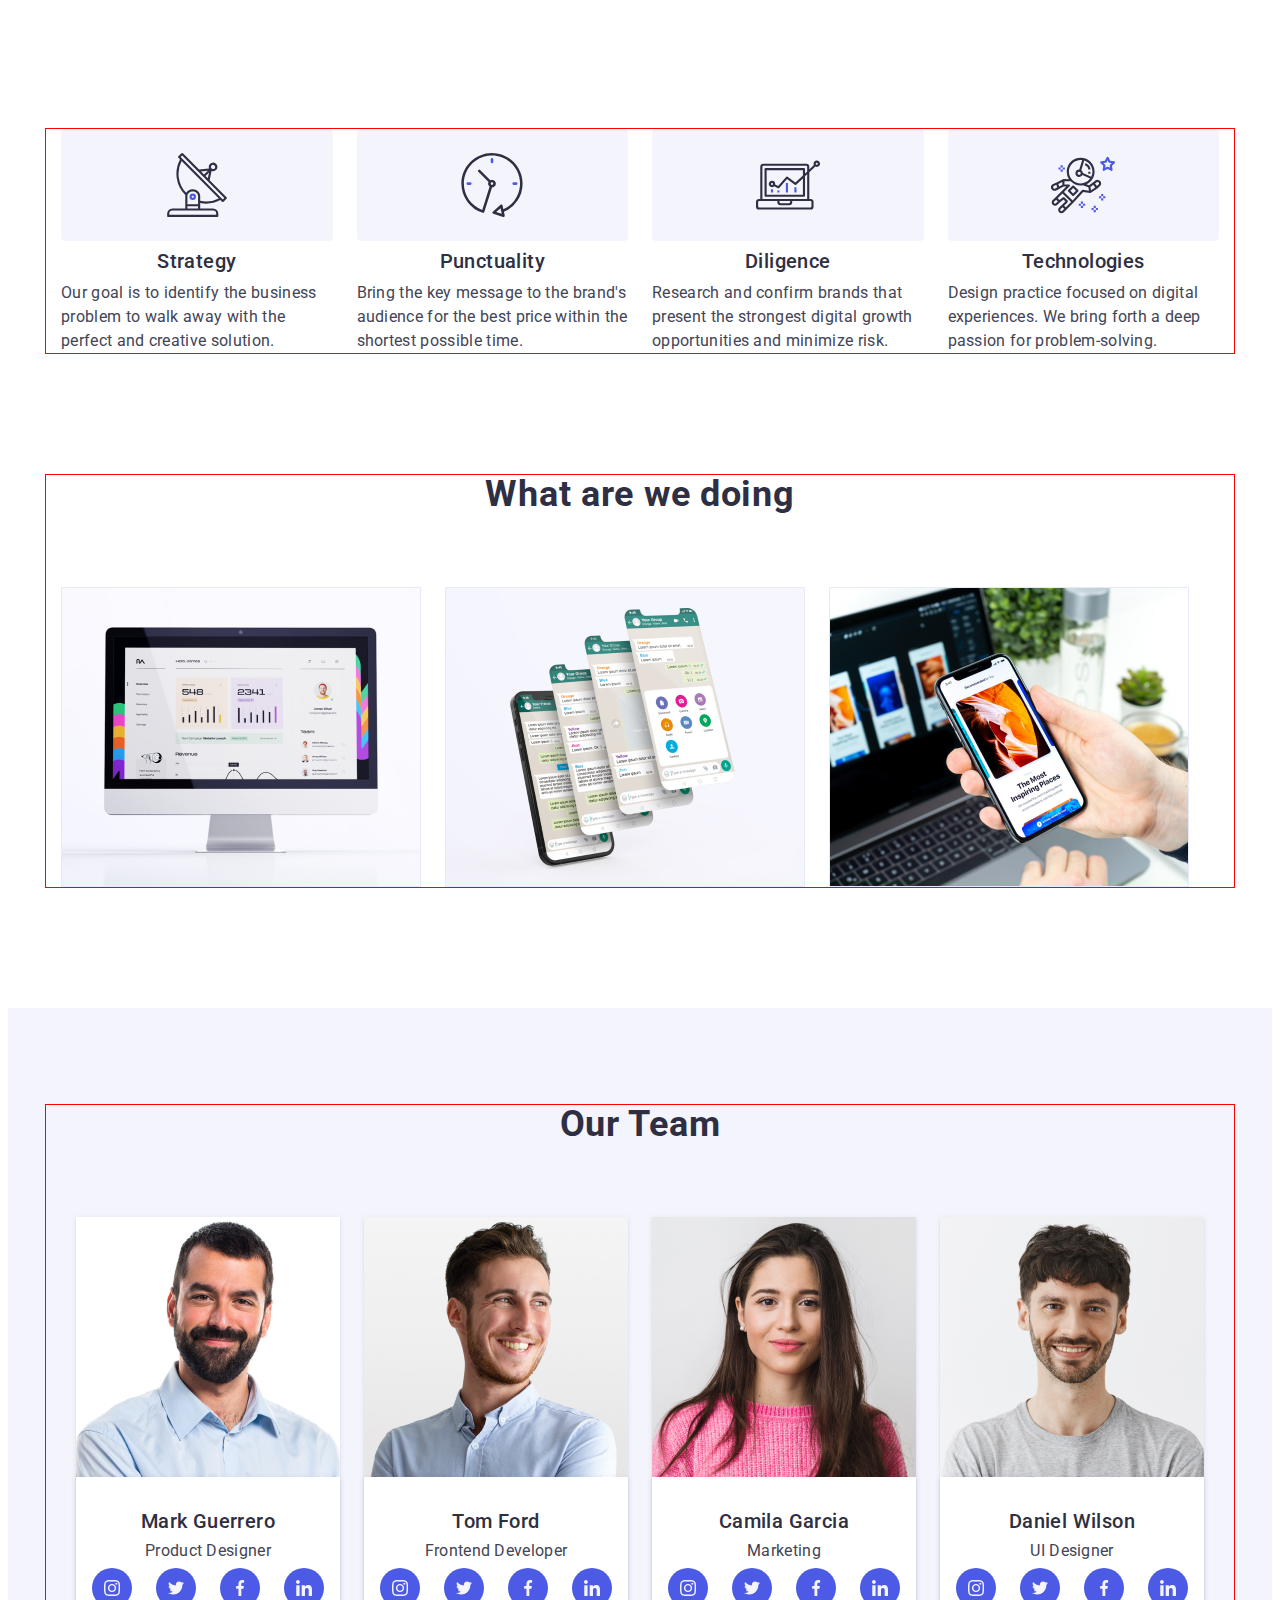
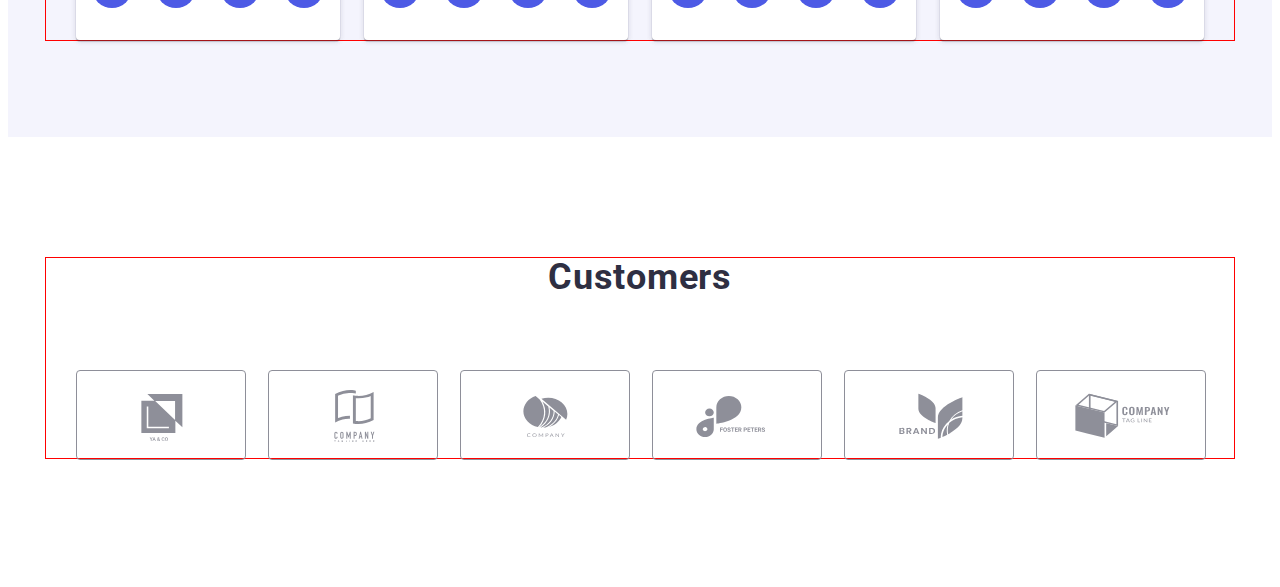
==== index.html @ 6e2e7294 "1" ====
<!DOCTYPE html>
<html lang="en">
<head>
    <meta charset="UTF-8">
    <meta http-equiv="X-UA-Compatible" content="IE=edge">
    <meta name="viewport" content="width=device-width, initial-scale=1.0">
    <link
      href="https://cdnjs.cloudflare.com/ajax/libs/modern-normalize/1.1.0/modern-normalize.min.css"
      rel="stylesheet"
      integrity="sha512-wpPYUAdjBVSE4KJnH1VR1HeZfpl1ub8YT/NKx4PuQ5NmX2tKuGu6U/JRp5y+Y8XG2tV+wKQpNHVUX03MfMFn9Q=="
      crossorigin="anonymous"
      referrerpolicy="no-referrer"
    />
    <link rel="preconnect" href="https://fonts.googleapis.com" />
    <link rel="preconnect" href="https://fonts.gstatic.com" crossorigin />
    <link
      href="https://fonts.googleapis.com/css2?family=Raleway:wght@800&family=Roboto:wght@400;500;700;900&display=swap"
      rel="stylesheet"
    />
    <link rel="stylesheet" href="./css/style.css">
    <link rel="stylesheet" href="./css/media.css">
    <title>WebStudio</title>
</head>
<body>
    <!-- <header class="header"> 
        <div class="container header-container">
            <nav class="header-navigation">
                <a href="./index.html" class="first-logo-word link">Web<span class="second-logo-word link">Studio</span></a>
                    <ul class="list header-menu">
                        <li class="list-header"><a href="./index.html" class="link list-menu current-color current">Studio</a></li>
                        <li class="list-header"><a href="./portfolio.html" class="link list-menu">Portfolio</a></li>
                        <li class="list-header"><a href="" class="link list-menu">Contacts</a></li>
                    </ul>
            </nav>
            <address class="header-adress">
                <ul class="list address-list">
                    <li class="address-item"><a href="mailto:info@devstudio.com" class="list-adress link">info@devstudio.com</a></li>
                    <li class=""><a href="tel:+110001111111" class="list-adress link">+11 (000) 111-11-11</a></li>
                </ul>
            </address>        
        </div>                                              
    </header> -->
    <main>
        <!-- <section class="button-section">
           <div class="container container-button">
             <h1 class="solution">Effective Solutions
                 for Your Business</h1>
             <button type="button" class="order-button" data-modal-open>Order Service</button>
           </div>
        </section> -->
     <section class="advantages-work">
        <div class="container container-work">
            <h2 class="visually-hidden">Company's advantages</h2>
            <ul class="list list-work">
                <li class="work-item">
                    <div class="icon-adv-container">
                        <svg class="icons-advantages" width="64" height="64">
                            <use href="./images/icons.svg#icon-antenna-1"></use>
                        </svg>
                    </div>
                    <h3 class="list-description">Strategy</h3>
                    <p class="list-text">Our goal is to identify the business problem to walk away with the perfect and creative solution.</p>
                </li>
                <li class="work-item">
                    <div class="icon-adv-container">
                        <svg class="icons-advantages" width="64" height="64">
                            <use href="./images/icons.svg#icon-clock-1"></use>
                        </svg>
                    </div>
                    <h3 class="list-description">Punctuality</h3>
                    <p class="list-text">Bring the key message to the brand's audience for the best price within the shortest possible time.</p>
                </li>
                <li class="work-item">
                    <div class="icon-adv-container">
                        <svg class="icons-advantages" width="64" height="64">
                            <use href="./images/icons.svg#icon-diagram-1"></use>
                        </svg>
                    </div>
                    <h3 class="list-description">Diligence</h3>
                    <p class="list-text">Research and confirm brands that present the strongest digital growth opportunities and minimize risk.</p>
                </li>
                <li class="work-item">
                    <div class="icon-adv-container">
                        <svg class="icons-advantages" width="64" height="64">
                            <use href="./images/icons.svg#icon-astronaut-1"></use>
                        </svg>
                    </div>
                    <h3 class="list-description">Technologies</h3>
                    <p class="list-text">Design practice focused on digital experiences. We bring forth a deep passion for problem-solving.</p>
                </li>
            </ul>
        </div>
     </section> 
     <section class="services">
        <div class="container">
            <h2 class="work">What are we doing</h2>
            <ul class="list services-img">
                <li class="services-img-item"><img src="./images/img_1.jpg" alt="Display" width="360"></li>
                <li class="services-img-item"><img src="./images/img_2.jpg" alt="Screen" width="360"></li>
                <li class="services-img-item"><img src="./images/img_3.jpg" alt="Laptop" width="360"></li>
            </ul>
        </div>
     </section>
     <section class="people-list">
        <div class="container stuff">
            <h2 class="work">Our Team</h2>
            <ul class="list stuff-items">
                <li class="list-workers"><img src="./images/team_1.jpg" alt="Team member 1" width="264">
                    <div class="names-list">
                        <h3 class="names-worker">Mark Guerrero</h3>
                        <p class="worker-description">Product Designer</p>
                         <ul class="list icon-container">
                            <li class="icon-list">
                                <a href="#" class="work-icon-con">
                                    <svg class="work-social-icons" width="16" height="16"> 
                                        <use href="./images/icons.svg#icon-instagram-2"></use>
                                    </svg>
                                </a>
                            </li>
                            <li class="icon-list">
                                <a href="#" class="work-icon-con">
                                    <svg class="work-social-icons" width="16" height="16">
                                        <use href="./images/icons.svg#icon-twitter-1"></use>
                                    </svg>
                                </a>
                            </li>
                            <li class="icon-list">
                                <a href="#" class="work-icon-con">
                                    <svg class="work-social-icons" width="16" height="16">
                                        <use href="./images/icons.svg#icon-facebook-1"></use>
                                    </svg>
                                </a>
                            </li>
                            <li class="icon-list">
                                <a href="#" class="work-icon-con">
                                    <svg class="work-social-icons" width="16" height="16">
                                        <use href="./images/icons.svg#icon-linkedin-1"></use>
                                    </svg>
                                </a>
                            </li>
                         </ul>
                    </div>
                </li>
                <li class="list-workers"><img src="./images/team_2.jpg" alt="Team member 2" width="264">
                    <div class="names-list">
                        <h3 class="names-worker">Tom Ford</h3><p class="worker-description">Frontend Developer</p>
                        <ul class="list icon-container">
                            <li class="icon-list">
                                <a href="#" class="work-icon-con">
                                    <svg class="work-social-icons" width="16" height="16"> 
                                        <use href="./images/icons.svg#icon-instagram-2"></use>
                                    </svg>
                                </a>
                            </li>
                            <li class="icon-list">
                                <a href="#" class="work-icon-con">
                                    <svg class="work-social-icons" width="16" height="16">
                                        <use href="./images/icons.svg#icon-twitter-1"></use>
                                    </svg>
                                </a>
                            </li>
                            <li class="icon-list">
                                <a href="#" class="work-icon-con">
                                    <svg class="work-social-icons" width="16" height="16">
                                        <use href="./images/icons.svg#icon-facebook-1"></use>
                                    </svg>
                                </a>
                            </li>
                            <li class="icon-list">
                                <a href="#" class="work-icon-con">
                                    <svg class="work-social-icons" width="16" height="16">
                                        <use href="./images/icons.svg#icon-linkedin-1"></use>
                                    </svg>
                                </a>
                            </li>
                         </ul>
                    </div>
                </li>
                <li class="list-workers"><img src="./images/team_3.jpg" alt="Team member 3" width="264">
                    <div class="names-list">
                        <h3 class="names-worker">Camila Garcia</h3><p class="worker-description">Marketing</p>
                        <ul class="list icon-container">
                            <li class="icon-list">
                                <a href="#" class="work-icon-con">
                                    <svg class="work-social-icons" width="16" height="16"> 
                                        <use href="./images/icons.svg#icon-instagram-2"></use>
                                    </svg>
                                </a>
                            </li>
                            <li class="icon-list">
                                <a href="#" class="work-icon-con">
                                    <svg class="work-social-icons" width="16" height="16">
                                        <use href="./images/icons.svg#icon-twitter-1"></use>
                                    </svg>
                                </a>
                            </li>
                            <li class="icon-list">
                                <a href="#" class="work-icon-con">
                                    <svg class="work-social-icons" width="16" height="16">
                                        <use href="./images/icons.svg#icon-facebook-1"></use>
                                    </svg>
                                </a>
                            </li>
                            <li class="icon-list">
                                <a href="#" class="work-icon-con">
                                    <svg class="work-social-icons" width="16" height="16">
                                        <use href="./images/icons.svg#icon-linkedin-1"></use>
                                    </svg>
                                </a>
                            </li>
                         </ul>
                    </div>
                </li>
                <li class="list-workers"><img src="./images/team_4.jpg" alt="Team member 4" width="264">
                    <div class="names-list">
                        <h3 class="names-worker">Daniel Wilson</h3><p class="worker-description">UI Designer</p>
                        <ul class="list icon-container">
                            <li class="icon-list">
                                <a href="#" class="work-icon-con">
                                    <svg class="work-social-icons" width="16" height="16"> 
                                        <use href="./images/icons.svg#icon-instagram-2"></use>
                                    </svg>
                                </a>
                            </li>
                            <li class="icon-list">
                                <a href="#" class="work-icon-con">
                                    <svg class="work-social-icons" width="16" height="16">
                                        <use href="./images/icons.svg#icon-twitter-1"></use>
                                    </svg>
                                </a>
                            </li>
                            <li class="icon-list">
                                <a href="#" class="work-icon-con">
                                    <svg class="work-social-icons" width="16" height="16">
                                        <use href="./images/icons.svg#icon-facebook-1"></use>
                                    </svg>
                                </a>
                            </li>
                            <li class="icon-list">
                                <a href="#" class="work-icon-con">
                                    <svg class="work-social-icons" width="16" height="16">
                                        <use href="./images/icons.svg#icon-linkedin-1"></use>
                                    </svg>
                                </a>
                            </li>
                         </ul>
                    </div>
                </li>
            </ul>
        </div>
     </section>
     <section class="customers-container">
        <div class="customers container">
            <h2 class="work">Customers</h2>
            <ul class="customers-items">
                <li class="customers-item-list list">
                    <a class="customer-link" href="#">
                        <svg class="customers-item" height="56" width="104">
                            <use href="./images/icons.svg#icon-Logo"></use>
                        </svg>
                    </a>
                </li>
                <li class="customers-item-list list">
                    <a class="customer-link" href="#">
                        <svg class="customers-item" height="56" width="104">
                            <use href="./images/icons.svg#icon-Logo-1"></use>
                        </svg>
                    </a>
                </li>
                <li class="customers-item-list list">
                    <a class="customer-link" href="#">
                        <svg class="customers-item" height="56" width="104">
                            <use href="./images/icons.svg#icon-Logo-2"></use>
                        </svg>
                    </a>
                </li>
                <li class="customers-item-list list">
                    <a class="customer-link" href="#">
                        <svg class="customers-item" height="56" width="104">
                            <use href="./images/icons.svg#icon-Logo-3"></use>
                        </svg>
                    </a>
                </li>
                <li class="customers-item-list list">
                    <a class="customer-link" href="#">
                        <svg class="customers-item" height="56" width="104">
                            <use href="./images/icons.svg#icon-Logo-4"></use>
                        </svg>
                    </a>
                </li>
                <li class="customers-item-list list">
                    <a class="customer-link" href="#">
                        <svg class="customers-item" height="56" width="104">
                            <use href="./images/icons.svg#icon-Logo-5"></use>
                        </svg>
                    </a>
                </li>
            </ul>
        </div>
     </section>
    </main>
    <!-- <footer class="footer-info">
        <div class="container footer-container">
                    <div class="footer-logo-wrap">
                        <a href="./index.html" class="first-logo-word link footer-logo">Web<span class="second-logo-word-foot link">Studio</span></a> 
                        <p class="footer-text">Increase the flow of customers and sales for your business with digital marketing & growth solutions.</p>
                    </div>
                    <div class="footer-icons">
                        <p class="social-text">Social media</p>
                        
                        <ul class="icon-footer-container list">
                            <li class="footer-icon-con">
                                <a href="#" class="footer-link-icon">
                                    <svg class="footer-social-icons" width="24" height="24">
                                        <use href="./images/icons.svg#icon-instagram-2"></use>
                                    </svg>
                                </a>
                            </li>
                            <li class="footer-icon-con">
                                <a href="#" class="footer-link-icon">
                                    <svg class="footer-social-icons" width="24" height="24">
                                        <use href="./images/icons.svg#icon-twitter-1"></use>
                                    </svg>
                                </a>
                            </li>
                            <li class="footer-icon-con">
                                <a href="#" class="footer-link-icon">
                                    <svg class="footer-social-icons" width="24" height="24">
                                        <use href="./images/icons.svg#icon-facebook-1"></use>
                                    </svg>
                                </a>
                            </li>
                            <li class="footer-icon-con">
                                <a href="#" class="footer-link-icon">
                                    <svg class="footer-social-icons" width="24" height="24">
                                        <use href="./images/icons.svg#icon-linkedin-1"></use>
                                    </svg>
                                </a>
                            </li>
                        </ul>
                    </div>
                    <div class="subscribe-container">
                        <p class="social-text">Subscribe</p>
                        
                            <form class="subscribe-form">
                                <label class="label-footer">
                                    <input type="email" class="subscribe-input" name="subscribe" placeholder="E-mail">
                                </label>
                                <button type="submit" class="subscribe-btn">Subscribe
                                    <svg class="subscribe-logo" width="24" height="24">
                                        <use href="./images/icons.svg#icon-Frame-3"></use>
                                    </svg>
                                </button>
                            </form>
                        
                    </div>
        </div>
    </footer> -->
    <div class="backdrop is-hidden" data-modal>
        <div class="modal">
            <button type="button" class="modal-close-btn" data-modal-close>
                <svg class="close-icon-modal" width="8" height="8">
                    <use href="./images/icons.svg#icon-close-black-18dp-2-1"></use>
                </svg>
            </button>
            
                <p class="modal-header">Leave your contacts and we will call you back</p>
                <form class="modal-form">
                    <div class="modal-field">
                        <label for="user-name" class="input-label-text">Name</label>
                        <div class="input-wrap">
                            <input type="text" class="modal-input" name="user-name" id="user-name">
                            <svg class="input-icon" width="18" height="24">
                                <use href="./images/icons.svg#icon-person-black-18dp-1"></use>
                            </svg>
                        </div>
                    </div>
                    
                    <div class="modal-field">
                        <label for="user-phone" class="input-label-text">Phone</label>
                        <div class="input-wrap">
                            <input type="tel" class="modal-input" name="user-phone" id="user-phone">
                            <svg class="input-icon" width="18" height="24">
                                <use href="./images/icons.svg#icon-phone-black-18dp-1"></use>
                            </svg>
                        </div>
                    </div>
                    
                    <div class="modal-field">
                        <label for="user-email" class="input-label-text">Email</label>
                        <div class="input-wrap">
                            <input type="email" class="modal-input" name="user-email" id="user-email">
                            <svg class="input-icon" width="18" height="24">
                                <use href="./images/icons.svg#icon-email-black-18dp-1"></use>
                            </svg>
                        </div>
                    </div>
                    
                    <div class="modal-field modal-textarea-con">
                        <label for="user-comment" class="input-label-text">Comment</label>
                        <textarea 
                            name="user-comment" 
                            id="user-comment" 
                            class="modal-textarea" 
                            placeholder="Text input"
                        ></textarea>
                    </div>
                    <div class="modal-field-check">
                        <input type="checkbox" name="user-privacy" id="user-privacy" value="true" class="checkbox-mark visually-hidden">
                        <label for="user-privacy" class="checkbox-text"><span class="checkbox-custom">
                            <svg class="check-icon" width="10" height="8">
                                <use href="./images/icons.svg#icon-check"></use>
                            </svg>
                        </span>I accept the terms and conditions of the <a class="privacy" href="#">Privacy Policy</a></label>
                    </div>
                    <button class="modal-button">Send</button>
            </form>
        </div>
    </div>
    <script src="./js/modal.js"></script>
</body>
</html>
---- css/style.css ----
body {
    font-family: "Roboto", sans-serif;
    background-color: #ffffff;
    font-size: 16px;
    color: #434455;
}
:root {
    --primary-black-color: #2e2f42;
    --primary-grey-color: #8e8f99;
    --navyblue-modal: #2E2F42;
}
a {
    text-decoration: none;
    
}
p, h1, h2, h3, h4, h5, h6 {
    margin-top: 0;
    margin-bottom: 0;
}
ul, ol{
    list-style-type: none;
    margin-top: 0;
    margin-bottom: 0;
    padding-left: 0;
}
img {
    display: block;
}
.container { 
    width: 100%;
    padding-left: 15px;
    padding-right: 15px;
    margin-left: 156px;
    margin-right: 156px;
    margin: 0 auto;
    border: 1px solid red;
}
.visually-hidden {
    position: absolute;
    width: 1px;
    height: 1px;
    margin: -1px;
    border: 0;
    padding: 0;
    white-space: nowrap;
    clip-path: inset(100%);
    clip: rect(0 0 0 0);
    overflow: hidden;
}
footer {
    background-color: #2E2F42;
}
.first-logo-word {
    color:#4D5AE5;
    font-size: 18px;
    font-family: Raleway, sans-serif;
    font-weight: 800;
    line-height: 1.17;
    letter-spacing: 0.03em;
    text-transform: uppercase;
    text-decoration: none;
    margin-right: 76px;
    display: inline-block;
}
.footer-logo {
    margin-bottom: 16px;
}
.second-logo-word {
    color: #2E2F42;
    font-size: 18px;
    font-family: Raleway, sans-serif;
    font-weight: 800;
    line-height: 1.17;
    letter-spacing: 0.03em;
    text-transform: uppercase;
    text-decoration: none;
}

.second-logo-word-foot {
    color: #f4f4fd;
    font-size: 18px;
    font-family: Raleway, sans-serif;
    font-weight: 800;
    line-height: 1.17;
    letter-spacing: 0.03em;
    text-transform: uppercase;
    text-decoration: none
}
.link-word {
    color: #2E2F42;
    font-size: 16px;
    font-family: Roboto, sans-serif;
    font-weight: 500;
    line-height: 1.5;
    letter-spacing: 0.02em;
    list-style: none;
    text-decoration:none;
}
.link-word:hover,
.link-word:focus {
    color: #404bbf;
}
.list-adress {
    color: #434455;
    font-size: 16px;
    font-family: Roboto, sans-serif;
    line-height: 24px;
    font-style: normal;
    letter-spacing: 0.02em;
    transition: color 250ms cubic-bezier(0.4, 0, 0.2, 1);
}
.list-adress:hover,
.list-adress:focus {
    color: #404bbf;
}
.order-button {
    color:  #FFF;
    font-size: 16px;
    font-family: Roboto, sans-serif;
    font-weight: 500;
    line-height: 1.5;
    letter-spacing: 0.04em;
    padding: 16px 32px;
    border-radius: 4px;
    background: var(--iris, #4D5AE5);
    box-shadow: 0px 4px 4px 0px rgba(0, 0, 0, 0.15);
    margin: 0 auto;
    margin-top: 48px;
    display: block;
    min-width: 169px;
    height: 56px;
    border: none;
    cursor: pointer;
    transition: background-color 250ms cubic-bezier(0.4, 0, 0.2, 1);
}
.order-button:hover,
.order-button:focus {
    background-color:  #404BBF;
    cursor: pointer;
}
.button-section {
    background-color: #2E2F42;
    padding: 188px 0;
    background-image: linear-gradient(rgba(46, 47, 66, 0.7), rgba(46, 47, 66, 0.7)), url(../images/people.jpg);
    background-repeat: no-repeat;
    background-position: center;
    background-size: cover;
    max-width: 1440px;
    margin: 0 auto;
}
.footer-text {
    color: #F4F4FD;
    width: 264px;
    line-height: 1.5;
}
.portfolio-menu {
    color:  #4D5AE5;
    font-size: 16px;
    font-family: Roboto, sans-serif;
    font-weight: 500;
    line-height: 1.5;
    letter-spacing: 0.04em;
    padding: 96px 0 120px 0;
}
.people-list {
    background-color: #F4F4FD;
    padding: 120px 0;
}
.list-work {
    background-color: #FFFFFF;
    /* display: flex; */
    /* gap: 24px; */
}
.names-worker {
    font-weight: 500;
    font-size: 20px;
    line-height: 1.2;
    letter-spacing: 0.02em;
    color: #2e2f42;
    margin-bottom: 72px;
}
.worker-description {
    color:  #434455;
    letter-spacing: 0.02em;
    font-size: 16px;
}
.order-button-portfolio {
    color:  #4d5ae5;
    font-size: 16px;
    font-family: Roboto, sans-serif;
    font-weight: 500;
    line-height: 1.5;
    letter-spacing: 0.04em;
    padding: 12px 24px;
    border-radius: 4px;
    border: 1px solid var(--cornflower, #E7E9FC);
    background:#F4F4FD;
    transition: color 250ms cubic-bezier(0.4, 0, 0.2, 1), background-color 250ms cubic-bezier(0.4, 0, 0.2, 1), border-color 250ms cubic-bezier(0.4, 0, 0.2, 1), box-shadow 250ms cubic-bezier(0.4, 0, 0.2, 1);
}


.order-button-portfolio:hover,
.order-button-portfolio:focus {
    color: #FFFFFF;
    background-color: #404BBF;
    cursor: pointer;
    border: 1px solid transparent;
    box-shadow: 0px 3px 1px rgba(0, 0, 0, 0.1), 0px 2px 1px rgba(0, 0, 0, 0.08), 0px 2px 2px rgba(0, 0, 0, 0.12);
}
.image-list {
    list-style: none;
    display: flex;
    flex-wrap: wrap;
    gap: 48px 24px;
}
.image-block {
    display: block;
    transition: box-shadow 250ms cubic-bezier(0.4, 0, 0.2, 1);
}
.image-block:hover {
    box-shadow: 0px 1px 6px rgba(46, 47, 66, 0.08), 0px 1px 1px rgba(46, 47, 66, 0.16), 0px 2px 1px rgba(46, 47, 66, 0.08);
}
.image-block:focus {
    box-shadow: 0px 1px 6px rgba(46, 47, 66, 0.08), 0px 1px 1px rgba(46, 47, 66, 0.16), 0px 2px 1px rgba(46, 47, 66, 0.08);
}
.link {
    text-decoration: none;
}
.photo-description {
    font-weight: 500;
    font-size: 20px;
    line-height: 1.2;
    letter-spacing: 0.02em;
    color: #2e2f42;
    margin-bottom: 8px;;
}
.photo-text {
    color: #434455;
    font-size: 16px;
    font-weight: 400;
    line-height: 1.5;
    letter-spacing: 0.02em;
}

.image-block:hover .cover-text {
    transform: translateY(0%);
}

.image-block:focus .cover-text {
    transform: translateY(0%);
}

.cover-text {
    color: #F4F4FD;
    font-size: 16px;
    font-weight: 400;
    line-height: 1.5; /* 150% */
    letter-spacing: 0.02em;
    background-color: #4D5AE5;
    height: 100%;
    padding: 40px 32px;
    transform: translateY(100%);
    transition: transform 250ms cubic-bezier(0.4, 0, 0.2, 1);
    position: absolute;
    top: 0;
    left: 0;
}
.cover-container {
    position: relative;
    overflow: hidden;
}
.header-adress {
    font-style: normal;
    
}

.header-nav:hover,
.header-nav:focus {
    color: #404bbf;
}
.list-menu {
    color: #2E2F42;
    font-size: 16px;
    font-family: Roboto, sans-serif;
    line-height: 1.5;
    font-style: normal;
    letter-spacing: 0.02em;
    font-weight: 500;
    padding: 24px 0;
    transition: color 250ms cubic-bezier(0.4, 0, 0.2, 1);
}
.list-menu:hover,
.list-menu:focus {
    color: #404bbf;
}
.list-description {
    font-weight: 500;
    font-size: 20px;
    line-height: 1.2;
    letter-spacing: 0.02em;
    color: #2e2f42;
    /* margin-bottom: 8px; */
    text-align: center;
}
.header-container {
    display: flex;
    align-items: center;
    gap: 332px;
}
.header-menu {
    display: flex;
    gap: 40px;
}
.address-list {
    display: flex;
    gap: 24px;
}

.header {
    padding-top: 24px;
    padding-bottom: 24px;
    border-bottom: 1px solid #e7e9fc;
    box-shadow: 0px 2px 1px rgba(46, 47, 66, 0.08), 0px 1px 1px rgba(46, 47, 66, 0.16), 0px 1px 6px rgba(46, 47, 66, 0.08);
}
.header-navigation {
    display: flex;
    flex-grow: 1;
    justify-content: space-between;
    align-items: center;
}
.address-list {
    gap: 40px;
}
.solution {
    max-width: 496px;
    margin: 0 auto;
    color: #FFF;
    text-align: center;
    font-size: 56px;
    font-family: Roboto, sans-serif;
    font-weight: 700;
    letter-spacing: 0.02em;
    line-height: 1.07;
}
.container-work {
    display: flex;
}
.work-item {
    width: 100%;
}
.icons-advantages {
    display: none;
}

.list-text {
    padding-top: 8px;
    font-size: 16px;
    font-weight: 400;
    line-height: 1.5;
    letter-spacing: 0.02em;
    /* text-align: center; */
}

.advantages-work {
    /* padding: 120px 0; */
}
.services-img {
    display: flex;
    gap: 24px;
}
.services {
    padding-bottom: 120px;
    display: none;
}
.stuff-items {
    display: flex;
    gap: 24px;
}
.list-workers {
    display: flex;
    flex-direction: column;
    text-align: center;
    border-radius: 0px 0px 4px 4px;
    box-shadow: 0px 1px 6px rgba(46, 47, 66, 0.08), 0px 1px 1px rgba(46, 47, 66, 0.16), 0px 2px 1px rgba(46, 47, 66, 0.08);
}
.names-list {
    padding: 32px 0;
    border-radius: 0px 0px 4px 4px;
    background: var(--white, #FFF);
    box-shadow: 0px 2px 1px 0px rgba(46, 47, 66, 0.08), 0px 1px 1px 0px rgba(46, 47, 66, 0.16), 0px 1px 6px 0px rgba(46, 47, 66, 0.08);
}
.names-worker {
    margin-bottom: 8px;
}
.portfolio-nav-list {
    display: flex;
    gap: 24px;
    display: flex;
    justify-content: center;
    margin-bottom: 72px;
}
.portfolio-navigation {
    display: flex;
    gap: 40px;
}
.img-portfolio-list {
    display: flex;
}
.description-container {
    padding: 32px 16px;
    border: 1px solid #e7e9fc;
    border-top: none;
}
.footer-info {
    padding: 100px 0;
}

.icon-adv-container {
    display: flex;
    justify-content: center;
    align-items: center;
    background-color: #f4f4fd;
    border-radius: 4px;
    margin-bottom: 8px;
    height: 112px;
    display: none;
}
.work-icon-con {
    width: 40px;
    height: 40px;
    border-radius: 50%;
    background-color: #4D5AE5;
    display: flex;
    justify-content: center;
    align-items: center;
    transition: background-color 250ms cubic-bezier(0.4, 0, 0.2, 1);
}
.work-icon-con:hover,
.work-icon-con:focus {
    background-color: #404BBF;
}

.icon-container {
    display: flex;
    gap: 24px;
    margin-top: 8px;
    justify-content: center;
}
.work-social-icons {
    fill: #F4F4FD;
}
.work {
    text-align: center;
    color:  #2E2F42;
    font-size: 36px;
    font-weight: 700;
    line-height: 1.11;
    letter-spacing: 0.02em;
    margin-bottom: 72px;
}
.current {
    position: relative;
}
.current-color {
    color: #404BBF;
}
.current::after {
    content: '';
    position: absolute;
    bottom: -1px;
    width: 100%;
    height: 4px;
    border-radius: 2px;
    background-color: #404BBF;
    left: 0;
}
.customers-item-list {
    width: calc((100% - 120px) / 6);
    height: 88px;
    /* transition: border-color 250ms cubic-bezier(0.4, 0, 0.2, 1), color 250ms cubic-bezier(0.4, 0, 0.2, 1); */
}
.customer-link {
    width: 100%;
    height: 100%;
    border-radius: 4px;
    color: var(--primary-grey-color);
    border: 1px solid var(--primary-grey-color);
    justify-content: center;
    align-items: center;
    display: flex;
    transition: border-color 250ms cubic-bezier(0.4, 0, 0.2, 1), color 250ms cubic-bezier(0.4, 0, 0.2, 1);
}
.customers-items {
    display: flex;
    justify-content: center;
    gap: 24px;
}
.customers-item {
    fill: currentColor;
    transition: fill 250ms cubic-bezier(0.4, 0, 0.2, 1);
}
.customer-link:hover,
.customer-link:focus {
    border-color: #404bbf;
    color: #404bbf;
}

.customer-link:hover .customers-item {
    fill: #404BBF; 
}

.customers-container {
    padding: 120px 0;
}
.social-text {
    color: #FFFFFF;
    line-height: 1.5;
    font-weight: 500;
    letter-spacing: 0.02em;
    margin-bottom: 16px;
    font-size: 16px;
}
.footer-icons {
    display: flex;
    flex-direction: column;
    width: 208px;
}
.footer-container {
    display: flex;
    align-items: baseline;
}
.footer-logo-wrap {
    margin-right: 120px;
}
.icon-footer-container {
    display: flex;
    gap: 16px;
    /* margin-top: 16px; */
}
.footer-social-icons {
    fill: #F4F4FD;
}
.footer-icon-con {
    width: 40px;
    height: 40px;
}
.footer-link-icon {
    width: 100%;
    height: 100%;
    background-color: #4D5AE5;
    border-radius: 50%;
    display: flex;
    justify-content: center;
    align-items: center;
    transition: background-color 250ms cubic-bezier(0.4, 0, 0.2, 1);
    color: var(--primary-grey-color);
}
.footer-link-icon:hover,
.footer-link-icon:focus {
    background-color: #31D0AA;
}


/* --------MODAL-------- */

.backdrop {
    width: 100%;
    height: 100%;
    position: fixed;
    top: 0;
    background-color: rgba(46, 47, 66, 0.40);
    /* display: flex;
    align-items: center;
    justify-content: center; */
    /* transition: opacity 250ms linear, visibility 250ms linear; */
    transition: opacity 250ms cubic-bezier(0.4, 0, 0.2, 1), visibility 250ms cubic-bezier(0.4, 0, 0.2, 1);
}

.modal {
    width: 408px;
    min-height: 584px;
    background-color: #FCFCFC;
    border-radius: 4px;
    box-shadow: 0px 2px 1px 0px rgba(0, 0, 0, 0.20), 0px 1px 3px 0px rgba(0, 0, 0, 0.12), 0px 1px 1px 0px rgba(0, 0, 0, 0.14);
    position: absolute;
    top: 50%;
    left: 50%;
    transform: translate(-50%, -50%) scale(1);
    transition: transform 250ms cubic-bezier(0.4, 0, 0.2, 1);
    padding: 72px 24px 24px 24px;
    
}

.modal-close-btn {
    border: none;
    background: none;
    position: absolute;
    top: 24px;
    right: 24px;
    cursor: pointer;
    width: 24px;
    height: 24px;
    border-radius: 50%;
    display: flex;
    align-items: center;
    justify-content: center;
    background-color: #e7e9fc;
    border: 1px solid rgba(0, 0, 0, 0.1);
    padding: 0;
    transition: background-color 250ms cubic-bezier(0.4, 0, 0.2, 1), border 250ms cubic-bezier(0.4, 0, 0.2, 1);
    
}
.modal-close-btn:hover,
.modal-close-btn:focus {
    background-color: #404bbf;
    fill: #ffffff;
    border: none;
}
.close-icon-modal {
    transition: fill 250ms cubic-bezier(0.4, 0, 0.2, 1);
}
.is-hidden {
    opacity: 0;
    visibility: hidden;
    pointer-events: none;
}
.modal-header {
    color:  #2E2F42;
    font-family: Roboto;
    text-align: center;
    width: 360px;
    font-size: 16px;
    font-weight: 500;
    line-height: 1.5; 
    letter-spacing: 0.02em;
    margin-bottom: 16px;
}

.modal-input {
    width: 100%;
    height: 40px;
    border-radius: 4px;
    border: 1px solid  rgba(46, 47, 66, 0.40);
    padding-left: 38px; 
    background-color: transparent;
    outline: transparent;
    transition: border-color 250ms cubic-bezier(0.4, 0, 0.2, 1);
}

.modal-input:focus {
    border-color: #4D5AE5;
}
.modal-textarea:focus {
    border-color: #4D5AE5;
}
.modal-input:focus + .input-icon {
    fill: #4D5AE5;
}

.input-label-text {
    display: block;
    color: #8E8F99;
    font-size: 12px;
    font-weight: 400;
    line-height: 1.16; 
    letter-spacing: 0.04em;
    margin-bottom: 4px;
    line-height: 1.17;
}
.modal-field {
    margin-bottom: 8px;
}
.input-wrap {
    position: relative;
}
.input-icon {
    position: absolute;
    left: 16px;
    top: 50%;
    transform: translateY(-50%);
    fill: #2E2F42;
    transition: fill 250ms cubic-bezier(0.4, 0, 0.2, 1);
}
.modal-textarea {
    width: 100%;
    height: 120px;
    border-radius: 4px;
    border: 1px solid  rgba(46, 47, 66, 0.40); 
    background-color: transparent;
    padding: 8px 16px;
    resize: none;
    outline: transparent;
    font-size: 12px;
    line-height: 1.17;
    letter-spacing: 0.04em;
    color: rgba(46, 47, 66, 0.4);
    transition: border-color 250ms cubic-bezier(0.4, 0, 0.2, 1);

}
.modal-textarea::placeholder {
    color: #2E2F42;
    font-size: 12px;
    font-weight: 400;
    line-height: 1.16;
    letter-spacing: 0.04em;
}
.modal-button {
    color:  #FFF;
    font-size: 16px;
    font-family: Roboto, sans-serif;
    font-weight: 500;
    line-height: 1.5;
    letter-spacing: 0.04em;
    padding: 16px 32px;
    border-radius: 4px;
    background: var(--iris, #4D5AE5);
    box-shadow: 0px 4px 4px 0px rgba(0, 0, 0, 0.15);
    margin: 0 auto;
    margin-top: 24px;
    display: block;
    min-width: 169px;
    height: 56px;
    border: none;
    cursor: pointer;
    transition: background-color 250ms cubic-bezier(0.4, 0, 0.2, 1);
}
.checkbox-text {
    color: #8E8F99;
    font-size: 12px;
    font-weight: 400;
    letter-spacing: 0.04em;
    line-height: 1.17;
    display: block;
    align-items: center;
}
.privacy {
    color: #4D5AE5;
    text-decoration: underline;
}
.modal-field-check {
    margin-bottom: 24px;
}

.checkbox-custom {
    display: inline-flex;
    align-items: center;
    justify-content: center;
    width: 16px;
    height: 16px;
    border-radius: 2px;
    border: 1px solid rgba(46, 47, 66, 0.40);
    margin-right: 8px;
    fill: transparent;
    transition: background-color 250ms cubic-bezier(0.4, 0, 0.2, 1), border 250ms cubic-bezier(0.4, 0, 0.2, 1), fill 250ms cubic-bezier(0.4, 0, 0.2, 1);
}

.checkbox-mark:checked + .checkbox-text span {
    background-color: #404BBF;
    fill: #F4F4FD;
    border: none;
}
.subscribe-input {
    width: 264px;
    height: 40px;
    border-radius: 4px;
    border: 1px solid #FFF;
    /* box-shadow: 0px 4px 4px 0px rgba(0, 0, 0, 0.15); */
    filter: drop-shadow(0px 4px 4px rgba(0, 0, 0, 0.15));
    background-color: transparent;
    outline: transparent;
    padding-left: 16px;
    font-size: 12px;
    line-height: 1.5;
    letter-spacing: 0.04em;
    color: #ffffff;
}
.subscribe-input:focus {
    border-color: #4D5AE5;
}
.subscribe-input::placeholder {
    /* padding: 8px 16px; */
    color: #ffffff;
}
.subscribe-container {
    margin-left: 80px;
}
.subscribe-logo {
    display: flex;
    fill: #fff;
    margin-left: 16px;
}
.subscribe-btn {
    display: inline-flex;
    justify-content: center;
    align-items: center;
    padding: 8px 24px;
    border-radius: 4px;
    background: #4D5AE5;
    border: none;
    cursor: pointer;
    border-radius: 4px;
    box-shadow: 0px 4px 4px 0px rgba(0, 0, 0, 0.15);
    color: #fff;
    font-size: 16px;
    font-weight: 500;
    line-height: 1.5;
    letter-spacing: 0.04em;
    transition: background-color 250ms cubic-bezier(0.4, 0, 0.2, 1);
    /* margin-left: 24px; */
    min-width: 165px;
}
.subscribe-form {
    display: flex;
    align-items: center;
    gap: 24px;
}
.modal-button:hover,
.modal-button:focus {
    background-color:  #404BBF;
    cursor: pointer;
}
.subscribe-btn:hover,
.subscribe-btn:focus {
    background-color:  #404BBF;
    cursor: pointer;
}
.modal-textarea-con {
    margin-bottom: 16px;
}
---- css/media.css ----
/* ----------------------428PX---------------------*/
@media screen and (min-width: 428px) {
    .container {
        max-width: 426px;
    }
    .list-work {
        display: flex;
        gap: 72px;
        flex-wrap: wrap;
    }
    .stuff-items {
        flex-wrap: wrap;
        justify-content: center;
        align-items: center;
        gap: 72px;
    }
    .people-list {
        padding: 96px 0;
    }
    .customers-item-list {
        width: calc((100% - 16px) / 2);
    }
    .customers-items {
        display: flex;
        flex-wrap: wrap;
        gap: 72px 16px;
    }
    .customers-container {
        padding-top: 96px;
    }
}
/* -----------------------768px---------------------------- */
@media screen and (min-width: 768px) {
    .container {
        max-width: 766px;
    }
    .work-item {
        width: calc((100% - 24px) / 2);
    }
    .list-work {
        display: flex;
        gap: 72px 24px;
        flex-wrap: wrap;
    }
    .advantages-work {
        padding: 96px 0;
    }
    .stuff-items {
        gap: 64px 24px;
    }
    .customers-item-list {
        max-width: 168px;
    }
    .customers-items {
        display: flex;
        flex-wrap: wrap;
        gap: 72px 24px;
    }
    
}
/* ---------------------------------1158PX--------------------------------- */
@media screen and (min-width: 1158px) {
    .container {
        max-width: 1158px;
    }
    .work-item {
        width: calc((100% - 24px * 3) / 4);
    }
    .icon-adv-container {
        display: flex;
        justify-content: center;
        align-items: center;
    }
    .icons-advantages {
        display: flex;
    }
    .advantages-work {
        padding: 120px 0;
    }
    .services {
        display: block;
    }
    .stuff-items {
        flex-wrap: nowrap;
    }
    .customers-items {
        display: flex;
        flex-direction: row;
        gap: 24px;
        flex-wrap: nowrap;
    }
    .customers-container {
        padding: 120px 0;
    }
}
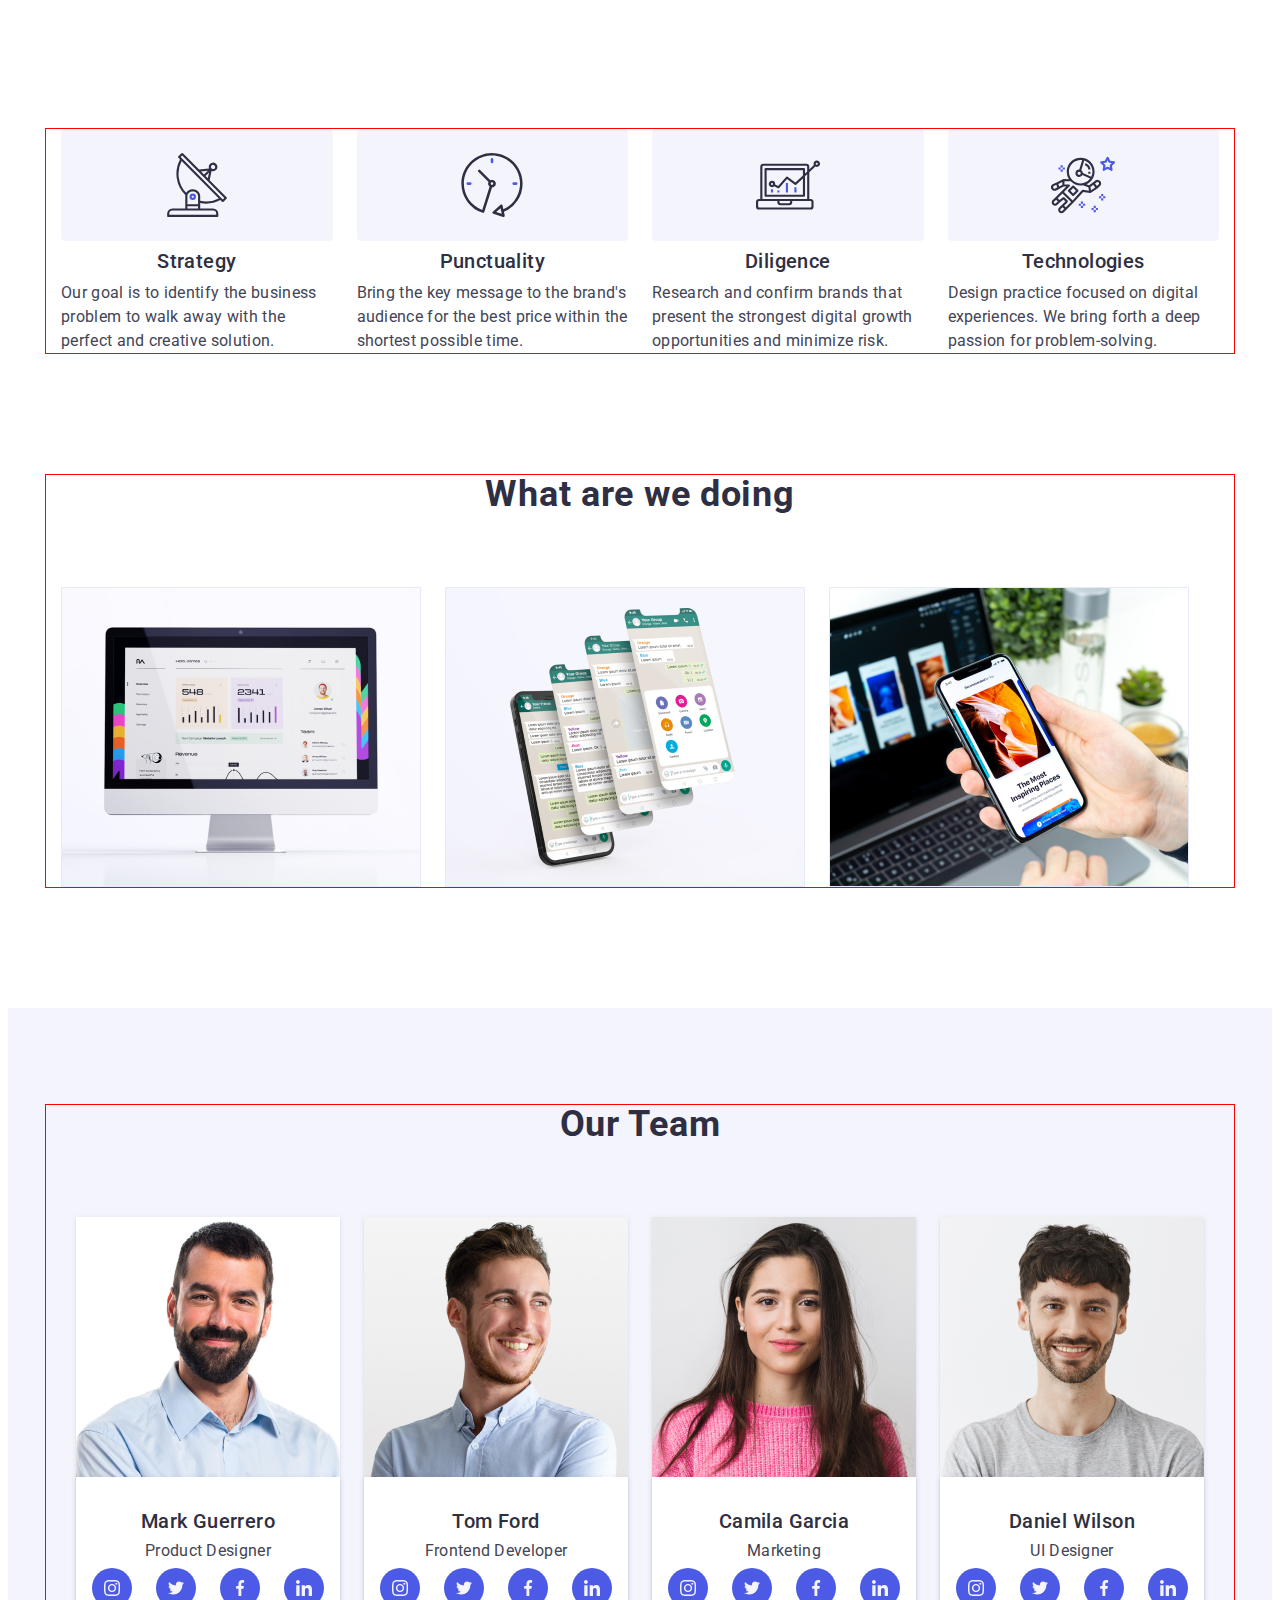
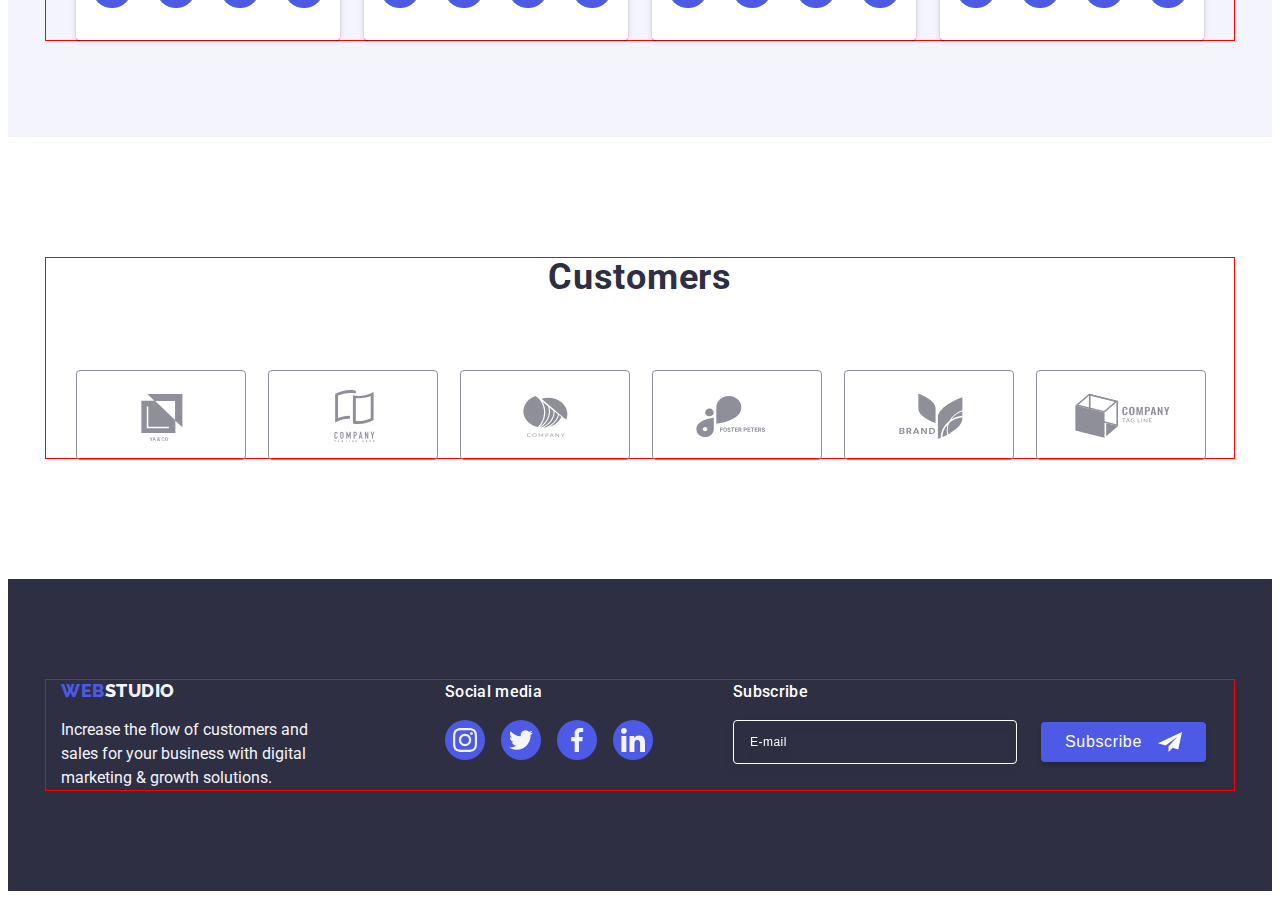
==== commit 1eda00ac: "css" ====
--- a/index.html
+++ b/index.html
@@ -299,7 +299,7 @@
         </div>
      </section>
     </main>
-    <!-- <footer class="footer-info">
+    <footer class="footer-info">
         <div class="container footer-container">
                     <div class="footer-logo-wrap">
                         <a href="./index.html" class="first-logo-word link footer-logo">Web<span class="second-logo-word-foot link">Studio</span></a> 
@@ -355,7 +355,7 @@
                         
                     </div>
         </div>
-    </footer> -->
+    </footer>
     <div class="backdrop is-hidden" data-modal>
         <div class="modal">
             <button type="button" class="modal-close-btn" data-modal-close>
--- a/css/style.css
+++ b/css/style.css
@@ -59,11 +59,12 @@
     letter-spacing: 0.03em;
     text-transform: uppercase;
     text-decoration: none;
-    margin-right: 76px;
+    /* margin-right: 76px; */
     display: inline-block;
 }
 .footer-logo {
-    margin-bottom: 16px;
+    /* margin-bottom: 16px; */
+    margin-bottom: 17.5px;
 }
 .second-logo-word {
     color: #2E2F42;
@@ -152,6 +153,8 @@
     color: #F4F4FD;
     width: 264px;
     line-height: 1.5;
+    text-align: left;
+    margin-bottom: 72px;
 }
 .portfolio-menu {
     color:  #4D5AE5;
@@ -168,8 +171,9 @@
 }
 .list-work {
     background-color: #FFFFFF;
-    /* display: flex; */
-    /* gap: 24px; */
+    display: flex;
+    flex-wrap: wrap;
+    gap: 72px;
 }
 .names-worker {
     font-weight: 500;
@@ -295,11 +299,11 @@
 }
 .list-description {
     font-weight: 500;
-    font-size: 20px;
+    font-size: 36px;
     line-height: 1.2;
     letter-spacing: 0.02em;
     color: #2e2f42;
-    /* margin-bottom: 8px; */
+    margin-bottom: 8px;
     text-align: center;
 }
 .header-container {
@@ -353,7 +357,7 @@
 }
 
 .list-text {
-    padding-top: 8px;
+    /* padding-top: 8px; */
     font-size: 16px;
     font-weight: 400;
     line-height: 1.5;
@@ -374,7 +378,9 @@
 }
 .stuff-items {
     display: flex;
-    gap: 24px;
+    gap: 72px;
+    flex-wrap: wrap;
+    justify-content: center;
 }
 .list-workers {
     display: flex;
@@ -412,7 +418,9 @@
     border-top: none;
 }
 .footer-info {
-    padding: 100px 0;
+    /* padding: 100px 0; */
+    padding-top: 97.5px;
+    padding-bottom: 96px;
 }
 
 .icon-adv-container {
@@ -475,8 +483,9 @@
     left: 0;
 }
 .customers-item-list {
-    width: calc((100% - 120px) / 6);
+    width: calc((100% - 16px) / 2);
     height: 88px;
+    /* gap: 72px 16px; */
     /* transition: border-color 250ms cubic-bezier(0.4, 0, 0.2, 1), color 250ms cubic-bezier(0.4, 0, 0.2, 1); */
 }
 .customer-link {
@@ -493,7 +502,8 @@
 .customers-items {
     display: flex;
     justify-content: center;
-    gap: 24px;
+    gap: 72px 15px;
+    flex-wrap: wrap;
 }
 .customers-item {
     fill: currentColor;
@@ -519,18 +529,23 @@
     letter-spacing: 0.02em;
     margin-bottom: 16px;
     font-size: 16px;
+    text-align: center;
 }
 .footer-icons {
     display: flex;
     flex-direction: column;
     width: 208px;
+    margin-bottom: 72px;
 }
 .footer-container {
     display: flex;
-    align-items: baseline;
+    /* align-items: baseline; */
+    flex-wrap: wrap;
+    justify-content: center;
 }
 .footer-logo-wrap {
-    margin-right: 120px;
+    /* margin-right: 120px; */
+    text-align: center;
 }
 .icon-footer-container {
     display: flex;
@@ -782,7 +797,7 @@
     color: #ffffff;
 }
 .subscribe-container {
-    margin-left: 80px;
+    /* margin-left: 80px; */
 }
 .subscribe-logo {
     display: flex;
@@ -812,7 +827,8 @@
 .subscribe-form {
     display: flex;
     align-items: center;
-    gap: 24px;
+    gap: 16px;
+    flex-direction: column;
 }
 .modal-button:hover,
 .modal-button:focus {
--- a/css/media.css
+++ b/css/media.css
@@ -28,9 +28,10 @@
     .customers-container {
         padding-top: 96px;
     }
+    
 }
 /* -----------------------768px---------------------------- */
-@media screen and (min-width: 768px) {
+@media screen and (min-width: 768px){
     .container {
         max-width: 766px;
     }
@@ -56,7 +57,21 @@
         flex-wrap: wrap;
         gap: 72px 24px;
     }
-    
+    .footer-logo-wrap {
+        text-align: left;
+        margin-right: 24px;
+    }
+    .social-text {
+        text-align: left;
+    }
+    .footer-container {
+        max-width: 552px;
+        justify-content: left;
+    }
+    .subscribe-form {
+        flex-direction: row;
+        gap: 24px;
+    }
 }
 /* ---------------------------------1158PX--------------------------------- */
 @media screen and (min-width: 1158px) {
@@ -92,4 +107,22 @@
     .customers-container {
         padding: 120px 0;
     }
+    .list-description {
+        font-size: 20px;
+    }
+    .footer-logo-wrap {
+        margin-right: 120px;
+    }
+    .footer-icons {
+        margin-right: 80px;
+    }
+    .footer-text {
+        margin-bottom: 0;
+    }
+    .footer-icons {
+        margin-bottom: 0;
+    }
+    .footer-info {
+        padding: 100px 0;
+    }
 }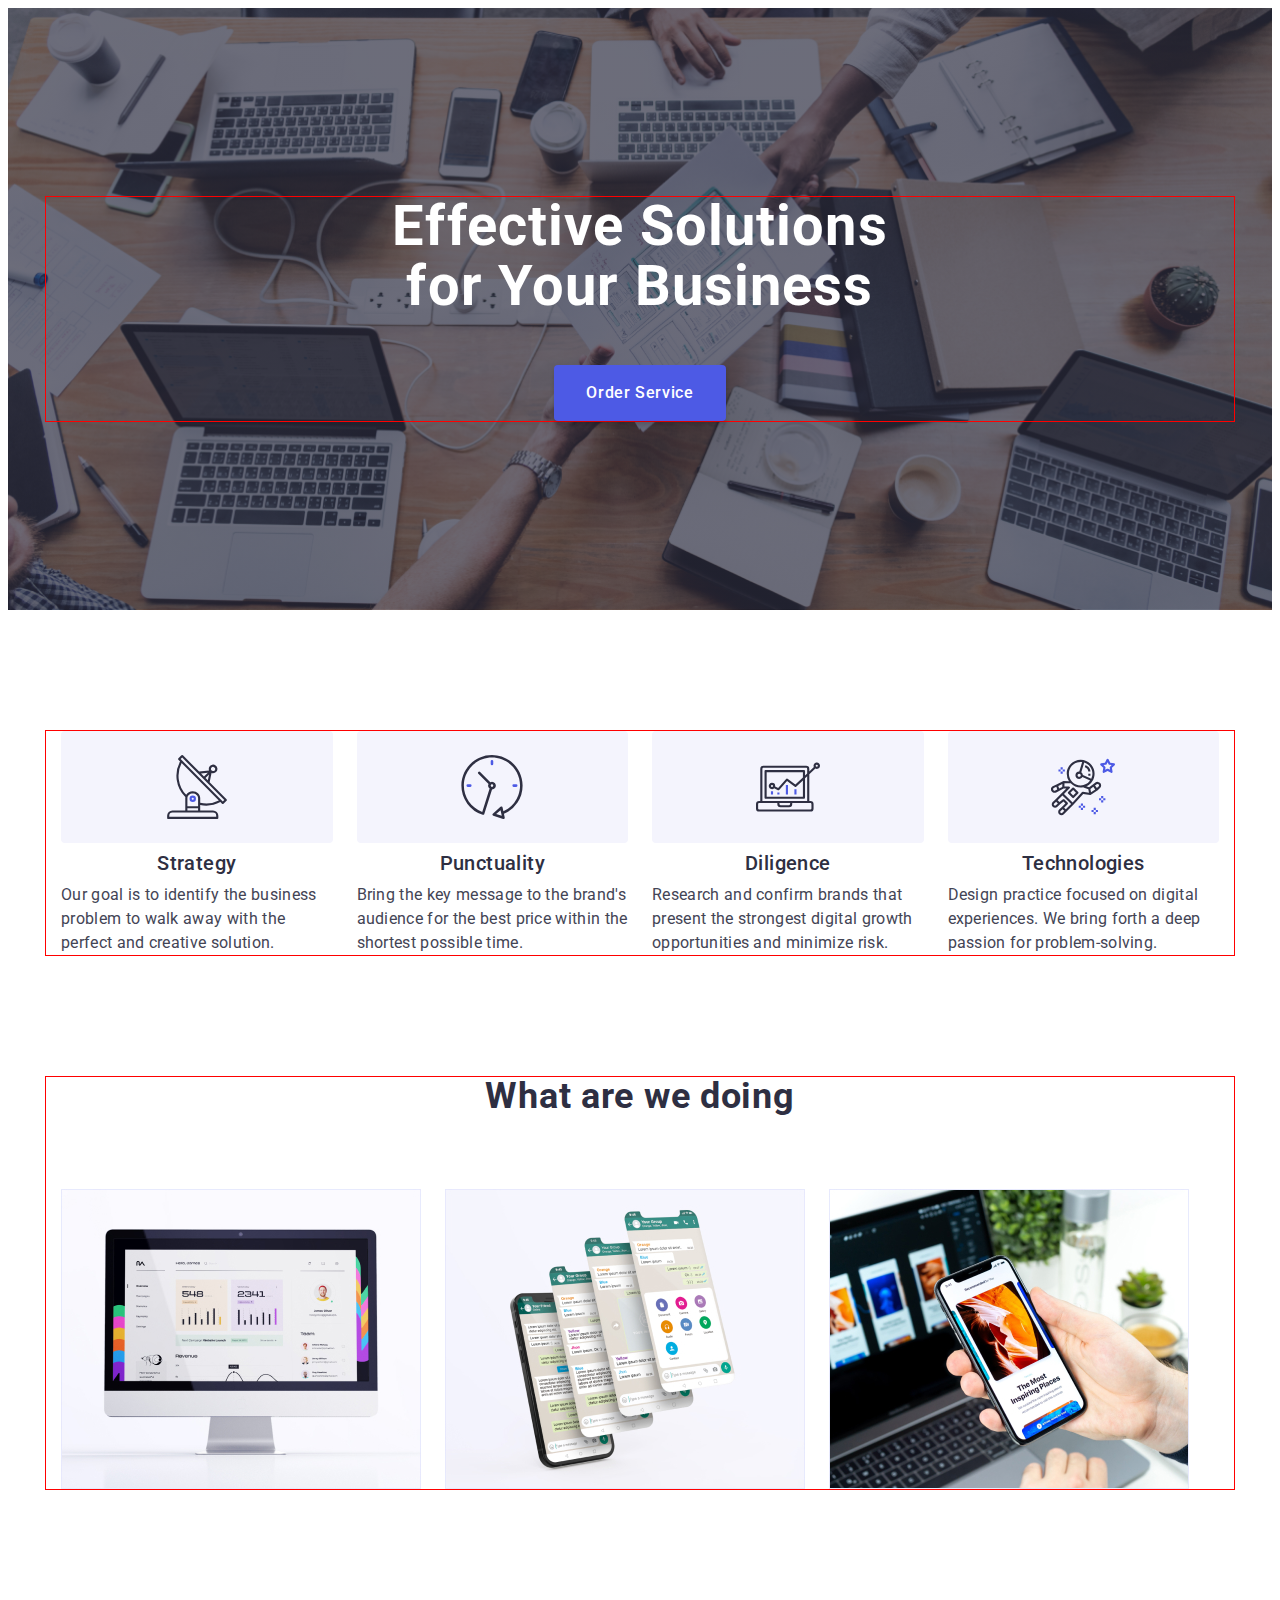
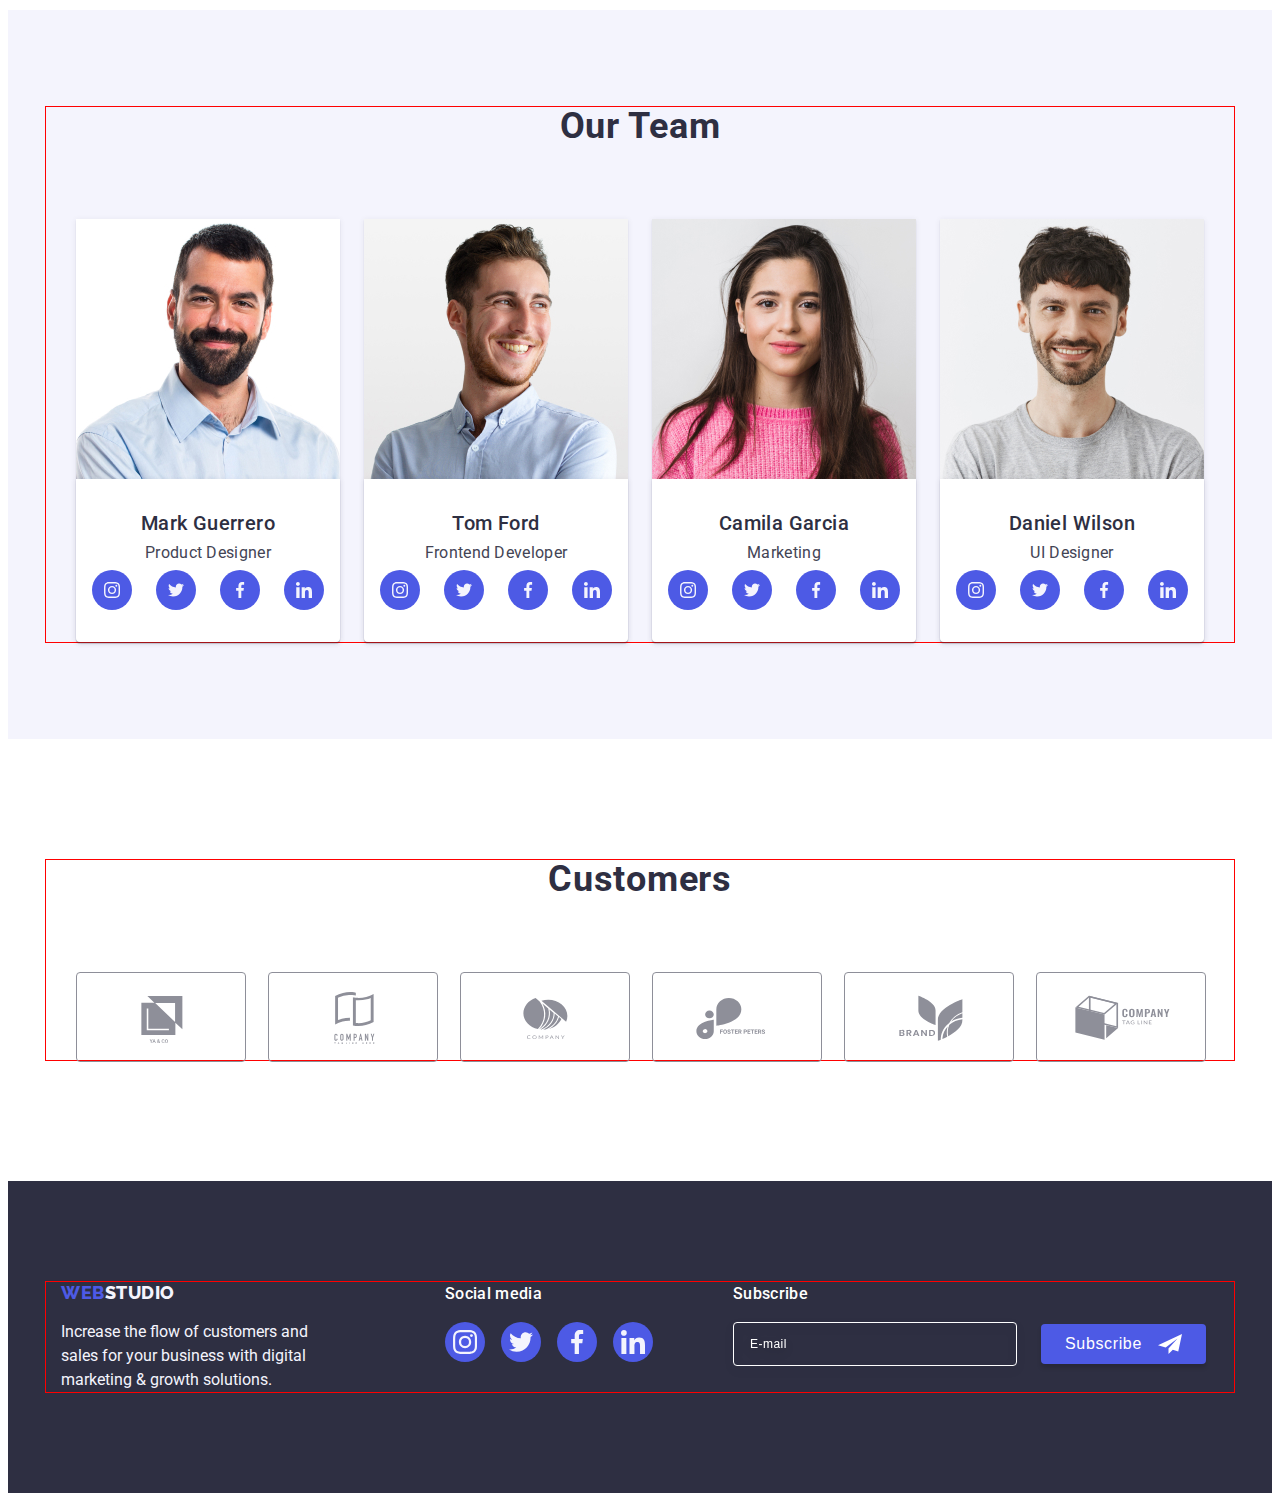
==== commit 73047a09: "Update index.html" ====
--- a/index.html
+++ b/index.html
@@ -41,13 +41,13 @@
         </div>                                              
     </header> -->
     <main>
-        <!-- <section class="button-section">
+        <section class="button-section">
            <div class="container container-button">
              <h1 class="solution">Effective Solutions
                  for Your Business</h1>
              <button type="button" class="order-button" data-modal-open>Order Service</button>
            </div>
-        </section> -->
+        </section>
      <section class="advantages-work">
         <div class="container container-work">
             <h2 class="visually-hidden">Company's advantages</h2>
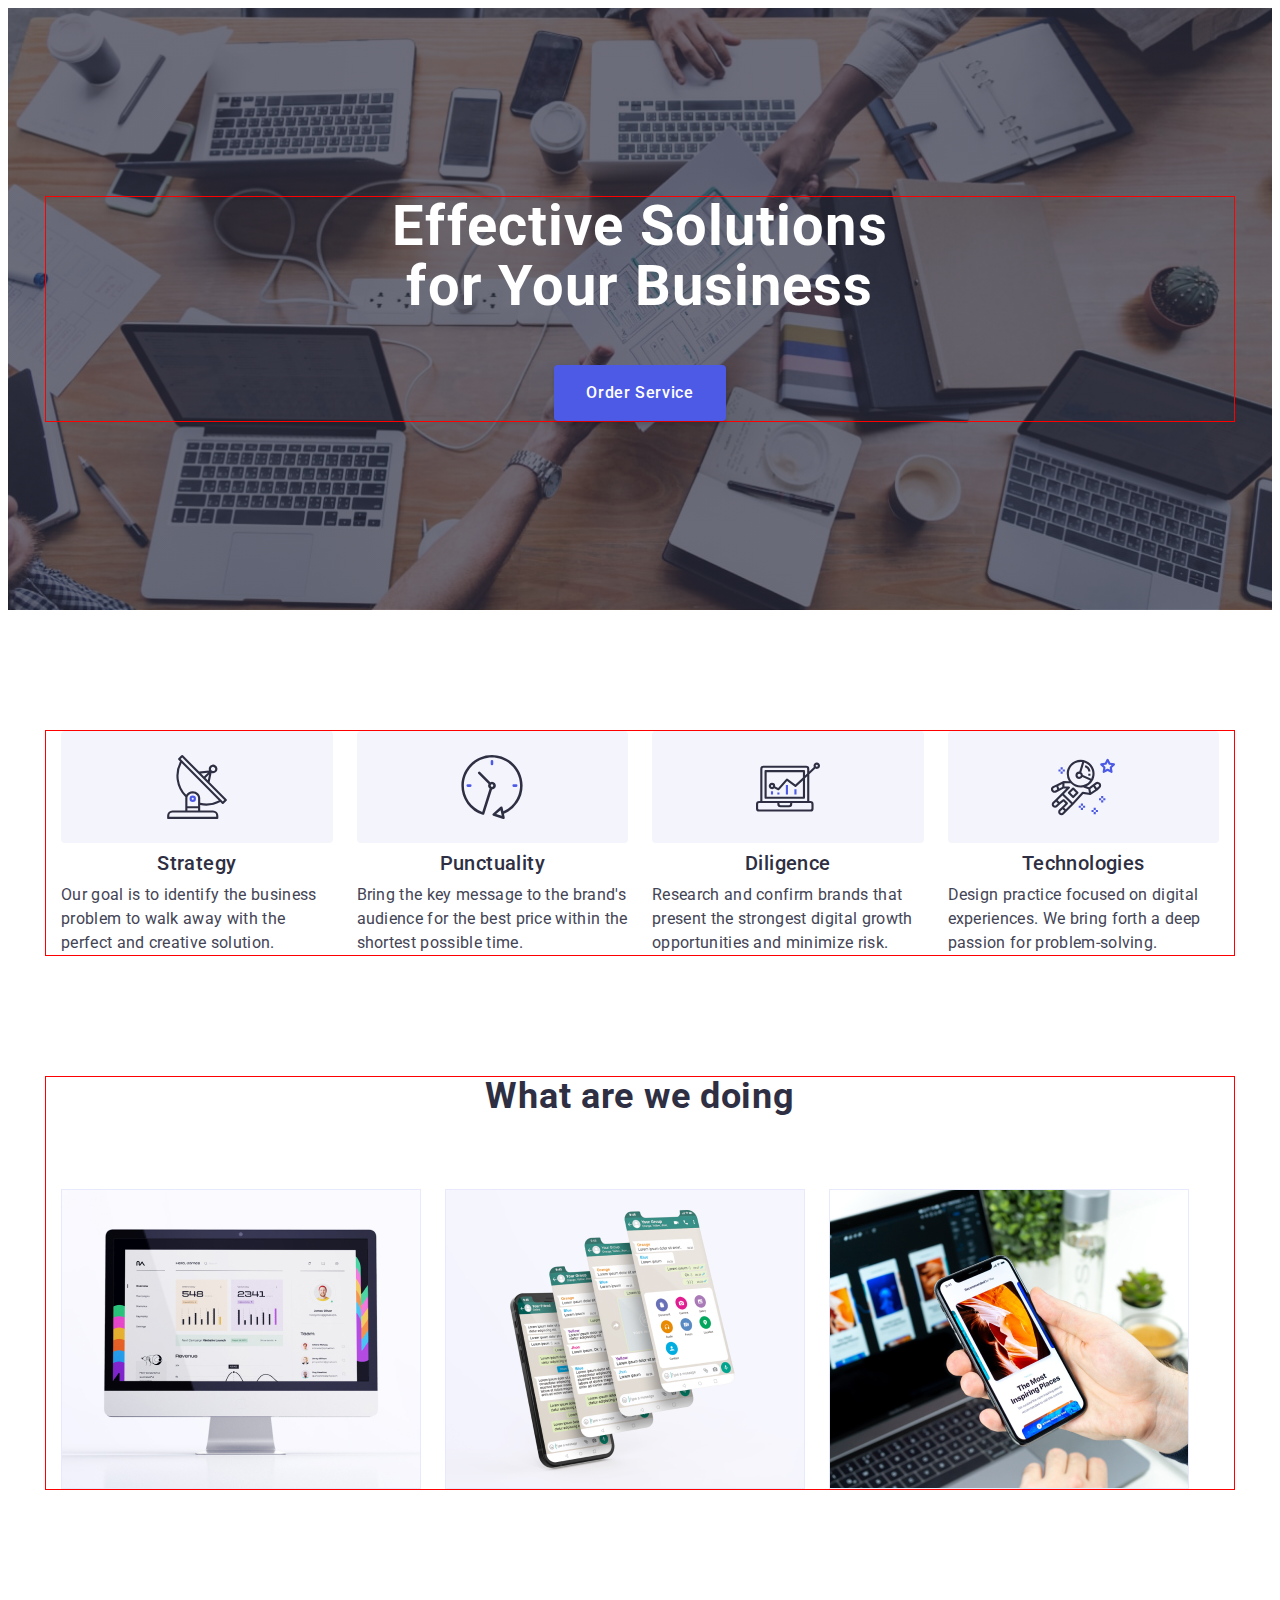
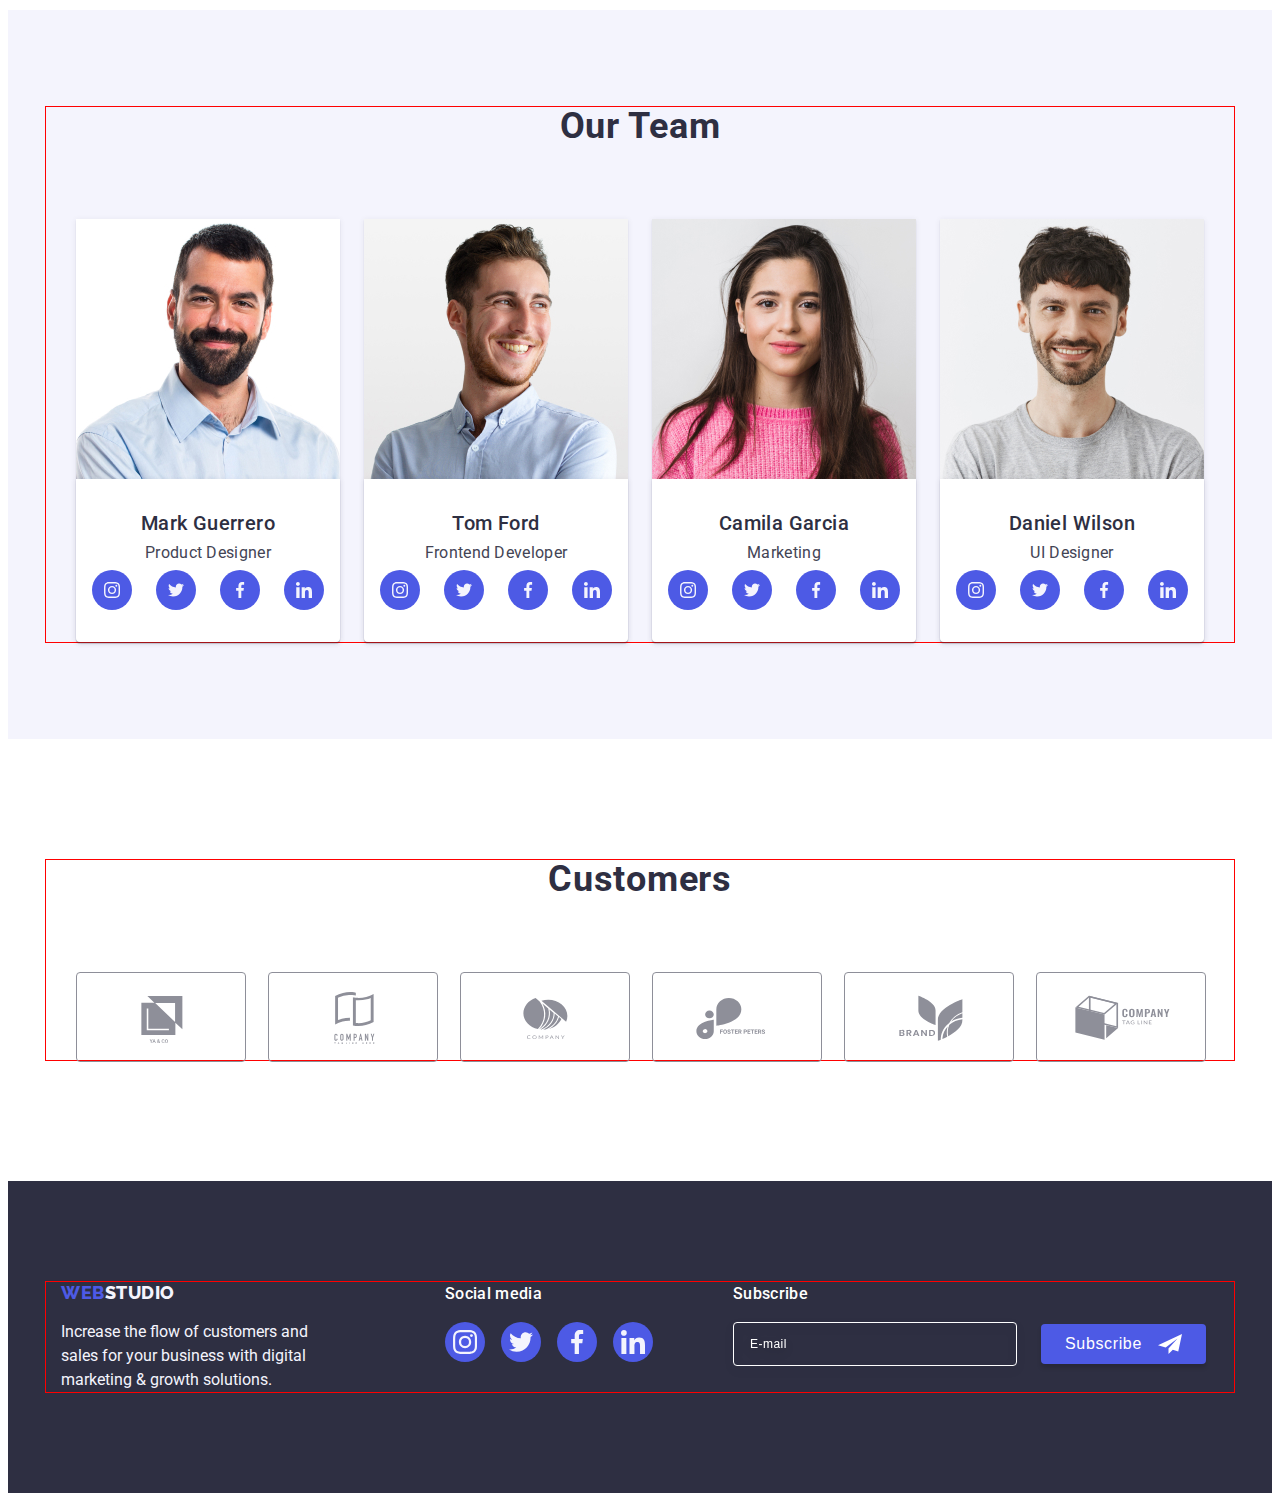
==== commit 1fd3d947: "1" ====
--- a/index.html
+++ b/index.html
@@ -105,7 +105,7 @@
         <div class="container stuff">
             <h2 class="work">Our Team</h2>
             <ul class="list stuff-items">
-                <li class="list-workers"><img src="./images/team_1.jpg" alt="Team member 1" width="264">
+                <li class="list-workers"><img srcset="./images/team_1.jpg 1x, ./images/team-1-2x-min 2x" src="./images/team_1.jpg" alt="Team member 1" width="264">
                     <div class="names-list">
                         <h3 class="names-worker">Mark Guerrero</h3>
                         <p class="worker-description">Product Designer</p>
@@ -141,7 +141,7 @@
                          </ul>
                     </div>
                 </li>
-                <li class="list-workers"><img src="./images/team_2.jpg" alt="Team member 2" width="264">
+                <li class="list-workers"><img srcset="./images/team_2.jpg 1x, ./images/team-2-2x-min 2x" src="./images/team_2.jpg" alt="Team member 2" width="264">
                     <div class="names-list">
                         <h3 class="names-worker">Tom Ford</h3><p class="worker-description">Frontend Developer</p>
                         <ul class="list icon-container">
@@ -176,7 +176,7 @@
                          </ul>
                     </div>
                 </li>
-                <li class="list-workers"><img src="./images/team_3.jpg" alt="Team member 3" width="264">
+                <li class="list-workers"><img srcset="./images/team_3.jpg 1x, ./images/team-3-2x-min 2x" src="./images/team_3.jpg" alt="Team member 3" width="264">
                     <div class="names-list">
                         <h3 class="names-worker">Camila Garcia</h3><p class="worker-description">Marketing</p>
                         <ul class="list icon-container">
@@ -211,7 +211,7 @@
                          </ul>
                     </div>
                 </li>
-                <li class="list-workers"><img src="./images/team_4.jpg" alt="Team member 4" width="264">
+                <li class="list-workers"><img srcset="./images/team_4.jpg 1x, ./images/team-4-2x-min 2x" src="./images/team_4.jpg" alt="Team member 4" width="264">
                     <div class="names-list">
                         <h3 class="names-worker">Daniel Wilson</h3><p class="worker-description">UI Designer</p>
                         <ul class="list icon-container">
--- a/css/style.css
+++ b/css/style.css
@@ -126,7 +126,7 @@
     background: var(--iris, #4D5AE5);
     box-shadow: 0px 4px 4px 0px rgba(0, 0, 0, 0.15);
     margin: 0 auto;
-    margin-top: 48px;
+    margin-top: 72px;
     display: block;
     min-width: 169px;
     height: 56px;
@@ -134,6 +134,7 @@
     cursor: pointer;
     transition: background-color 250ms cubic-bezier(0.4, 0, 0.2, 1);
 }
+
 .order-button:hover,
 .order-button:focus {
     background-color:  #404BBF;
@@ -141,14 +142,23 @@
 }
 .button-section {
     background-color: #2E2F42;
-    padding: 188px 0;
-    background-image: linear-gradient(rgba(46, 47, 66, 0.7), rgba(46, 47, 66, 0.7)), url(../images/people.jpg);
+    padding: 112px 0;
+    background-image: linear-gradient(rgba(46, 47, 66, 0.7), rgba(46, 47, 66, 0.7)), url(../images/people-bg-mob-min.jpeg);
     background-repeat: no-repeat;
     background-position: center;
     background-size: cover;
     max-width: 1440px;
     margin: 0 auto;
 }
+
+@media (min-device-pixel-ration: 2),
+    (min-resolution: 192dpi),
+    (min-resolution: 2dppx) {
+    .button-section {
+        background-image: linear-gradient(rgba(46, 47, 66, 0.7), rgba(46, 47, 66, 0.7)), url(../images/people-bg-mob2x-min.jpeg);
+    }
+}
+
 .footer-text {
     color: #F4F4FD;
     width: 264px;
--- a/css/media.css
+++ b/css/media.css
@@ -72,6 +72,20 @@
         flex-direction: row;
         gap: 24px;
     }
+    .button-section {
+        background-color: #2E2F42;
+        background-image: linear-gradient(rgba(46, 47, 66, 0.7), rgba(46, 47, 66, 0.7)), url(../images/people-bg-tab-min.jpeg);
+    }
+    .order-button {
+        margin-top: 36px;
+    }
+    @media (min-device-pixel-ration: 2),
+    (min-resolution: 192dpi),
+    (min-resolution: 2dppx) {
+    .button-section {
+        background-image: linear-gradient(rgba(46, 47, 66, 0.7), rgba(46, 47, 66, 0.7)), url(../images/people-bg-tab2x-min.jpeg);
+    }
+}
 }
 /* ---------------------------------1158PX--------------------------------- */
 @media screen and (min-width: 1158px) {
@@ -125,4 +139,19 @@
     .footer-info {
         padding: 100px 0;
     }
+    .button-section {
+        background-color: #2E2F42;
+        padding: 188px 0;
+        background-image: linear-gradient(rgba(46, 47, 66, 0.7), rgba(46, 47, 66, 0.7)), url(../images/people-bg-desktop-min.jpeg);
+    }
+    .order-button {
+        margin-top: 48px;
+    }
+    @media (min-device-pixel-ration: 2),
+    (min-resolution: 192dpi),
+    (min-resolution: 2dppx) {
+    .button-section {
+        background-image: linear-gradient(rgba(46, 47, 66, 0.7), rgba(46, 47, 66, 0.7)), url(../images/people-bg-desktop2x-min.jpeg);
+    }
+}
 }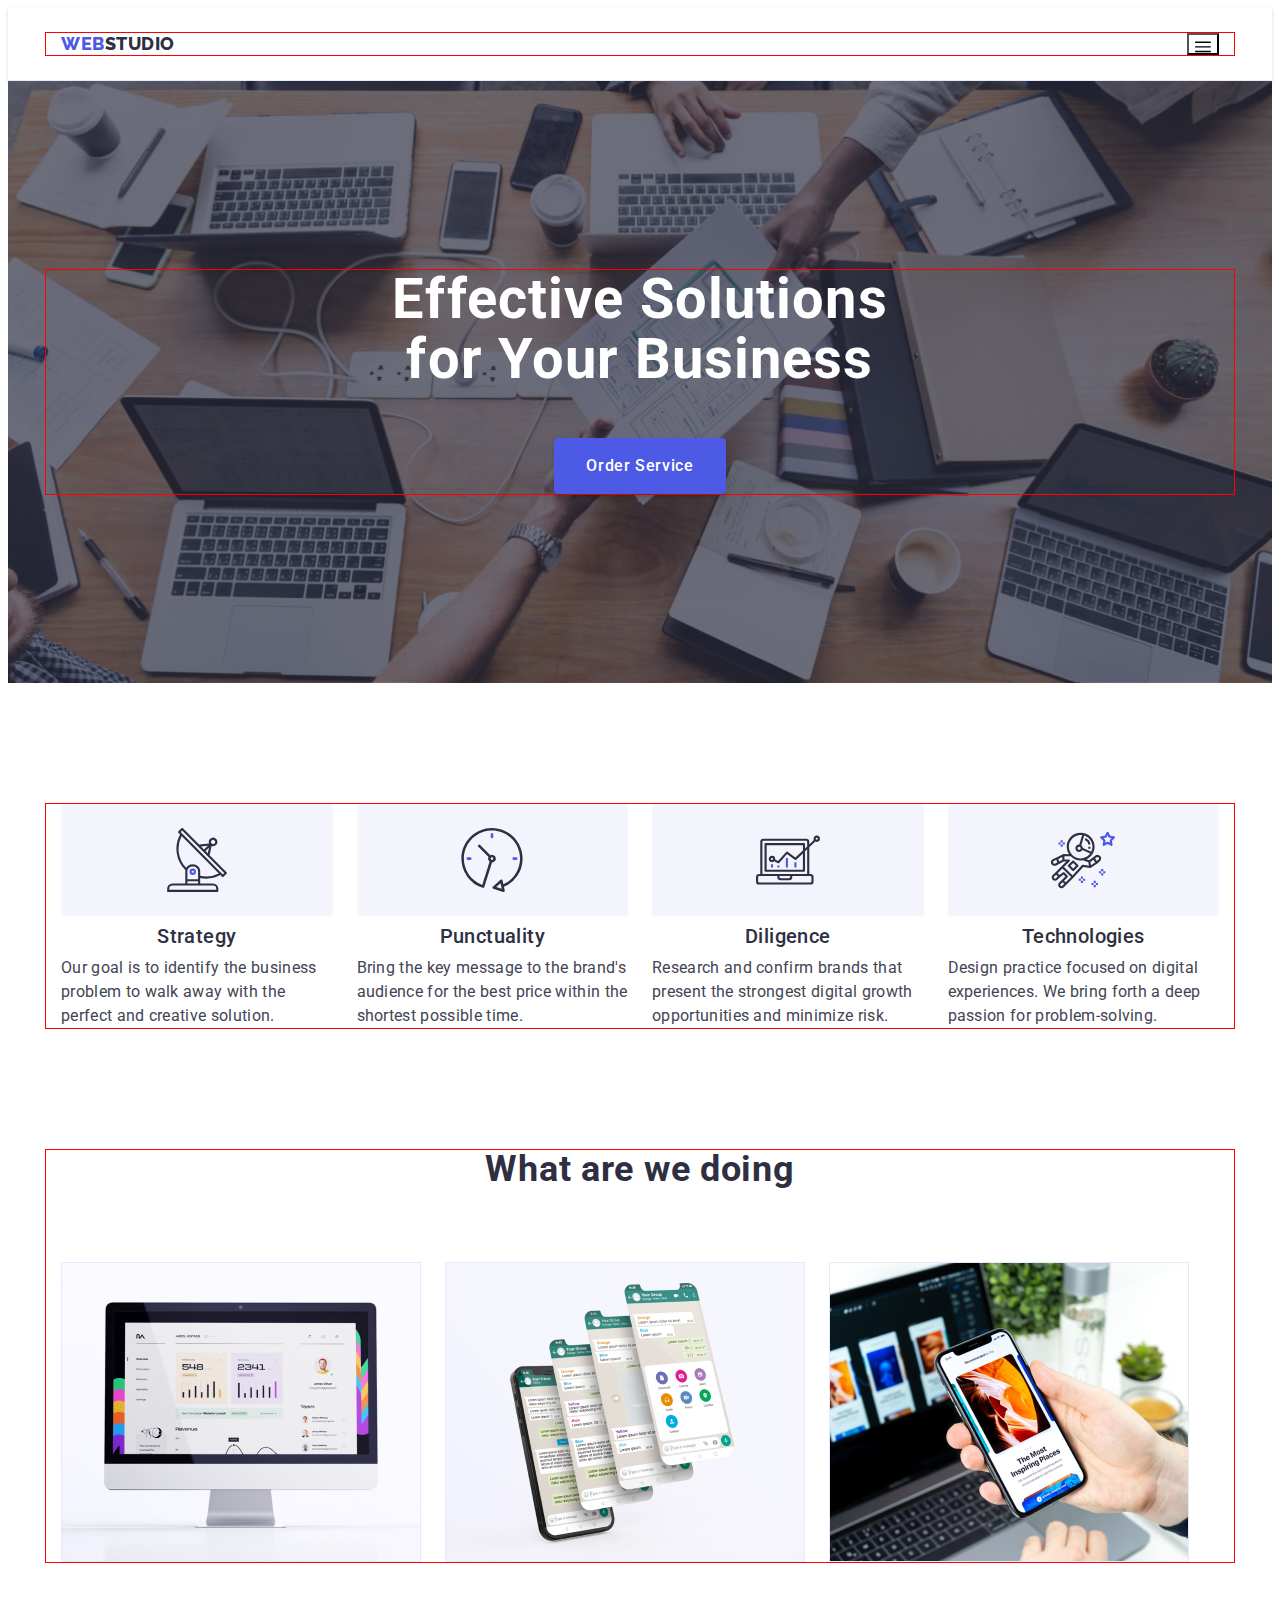
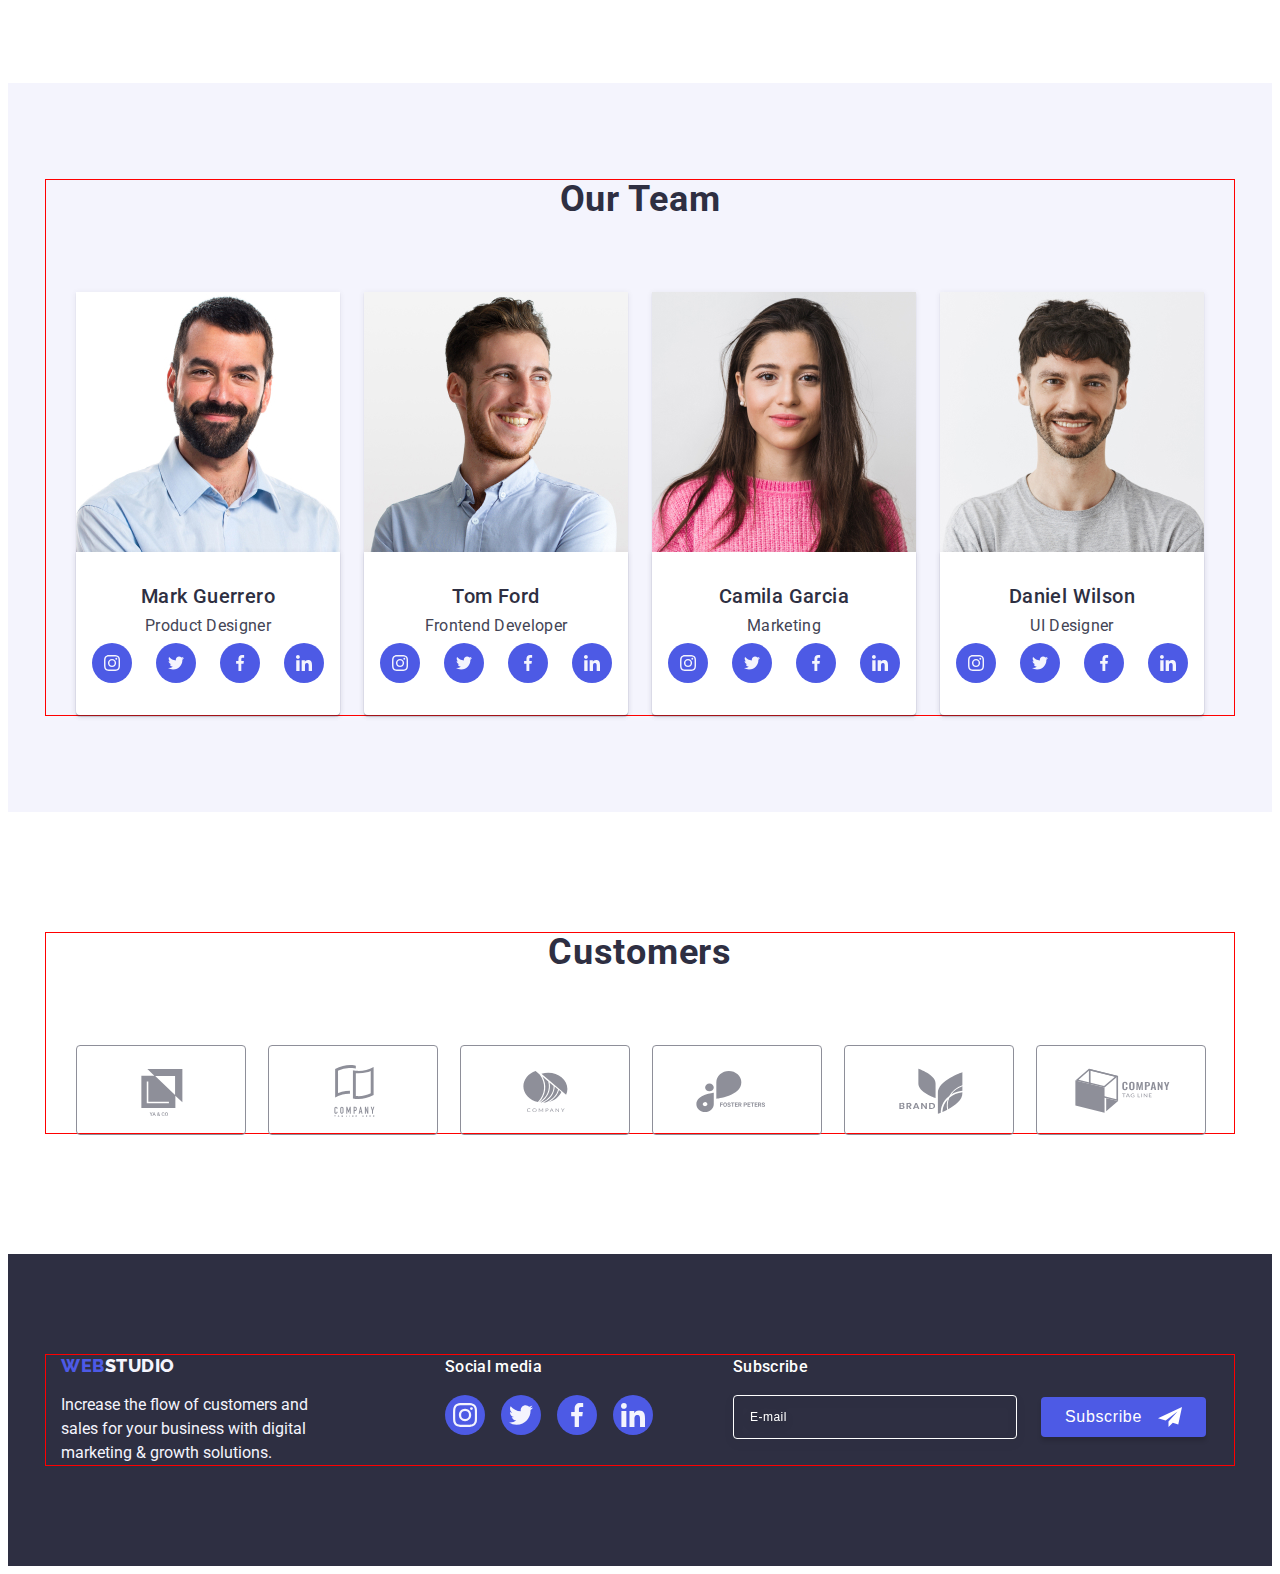
==== commit 528299a2: "1" ====
--- a/index.html
+++ b/index.html
@@ -22,24 +22,37 @@
     <title>WebStudio</title>
 </head>
 <body>
-    <!-- <header class="header"> 
+    <header class="header"> 
         <div class="container header-container">
             <nav class="header-navigation">
                 <a href="./index.html" class="first-logo-word link">Web<span class="second-logo-word link">Studio</span></a>
-                    <ul class="list header-menu">
-                        <li class="list-header"><a href="./index.html" class="link list-menu current-color current">Studio</a></li>
-                        <li class="list-header"><a href="./portfolio.html" class="link list-menu">Portfolio</a></li>
-                        <li class="list-header"><a href="" class="link list-menu">Contacts</a></li>
-                    </ul>
+                <button class="burger-menu-button">
+                    <svg class="burger-menu" width="32" height="22">
+                        <use href="./images/icons.svg#icon-menu-hamburger"></use>
+                    </svg>
+                </button>
+                <ul class="list header-menu">
+                    <li class="list-header"><a href="./index.html" class="link list-menu current-color current">Studio</a></li>
+                    <li class="list-header"><a href="./portfolio.html" class="link list-menu">Portfolio</a></li>
+                    <li class="list-header"><a href="" class="link list-menu">Contacts</a></li>
+                </ul>
             </nav>
             <address class="header-adress">
                 <ul class="list address-list">
                     <li class="address-item"><a href="mailto:info@devstudio.com" class="list-adress link">info@devstudio.com</a></li>
                     <li class=""><a href="tel:+110001111111" class="list-adress link">+11 (000) 111-11-11</a></li>
                 </ul>
-            </address>        
-        </div>                                              
-    </header> -->
+            </address>
+            <!-- <button class="burger-menu-button">
+                <svg class="burger-menu" width="32" height="22">
+                    <use href="./images/icons.svg#icon-menu-hamburger"></use>
+                </svg>
+            </button> -->
+        </div>
+        <div class="mob-menu">
+            
+        </div>                                             
+    </header>
     <main>
         <section class="button-section">
            <div class="container container-button">
@@ -105,7 +118,7 @@
         <div class="container stuff">
             <h2 class="work">Our Team</h2>
             <ul class="list stuff-items">
-                <li class="list-workers"><img srcset="./images/team_1.jpg 1x, ./images/team-1-2x-min 2x" src="./images/team_1.jpg" alt="Team member 1" width="264">
+                <li class="list-workers"><img srcset="./images/team_1.jpg 1x, ./images/team-1-2x-min.jpeg 2x" src="./images/team_1.jpg" alt="Team member 1" width="264">
                     <div class="names-list">
                         <h3 class="names-worker">Mark Guerrero</h3>
                         <p class="worker-description">Product Designer</p>
@@ -141,7 +154,7 @@
                          </ul>
                     </div>
                 </li>
-                <li class="list-workers"><img srcset="./images/team_2.jpg 1x, ./images/team-2-2x-min 2x" src="./images/team_2.jpg" alt="Team member 2" width="264">
+                <li class="list-workers"><img srcset="./images/team_2.jpg 1x, ./images/team-2-2x-min.jpeg 2x" src="./images/team_2.jpg" alt="Team member 2" width="264">
                     <div class="names-list">
                         <h3 class="names-worker">Tom Ford</h3><p class="worker-description">Frontend Developer</p>
                         <ul class="list icon-container">
@@ -176,7 +189,7 @@
                          </ul>
                     </div>
                 </li>
-                <li class="list-workers"><img srcset="./images/team_3.jpg 1x, ./images/team-3-2x-min 2x" src="./images/team_3.jpg" alt="Team member 3" width="264">
+                <li class="list-workers"><img srcset="./images/team_3.jpg 1x, ./images/team-3-2x-min.jpeg 2x" src="./images/team_3.jpg" alt="Team member 3" width="264">
                     <div class="names-list">
                         <h3 class="names-worker">Camila Garcia</h3><p class="worker-description">Marketing</p>
                         <ul class="list icon-container">
@@ -211,7 +224,7 @@
                          </ul>
                     </div>
                 </li>
-                <li class="list-workers"><img srcset="./images/team_4.jpg 1x, ./images/team-4-2x-min 2x" src="./images/team_4.jpg" alt="Team member 4" width="264">
+                <li class="list-workers"><img srcset="./images/team_4.jpg 1x, ./images/team-4-2x-min.jpeg 2x" src="./images/team_4.jpg" alt="Team member 4" width="264">
                     <div class="names-list">
                         <h3 class="names-worker">Daniel Wilson</h3><p class="worker-description">UI Designer</p>
                         <ul class="list icon-container">
--- a/css/style.css
+++ b/css/style.css
@@ -285,7 +285,7 @@
 }
 .header-adress {
     font-style: normal;
-    
+    display: none;
 }
 
 .header-nav:hover,
@@ -322,14 +322,27 @@
     gap: 332px;
 }
 .header-menu {
-    display: flex;
+    display: none;
     gap: 40px;
 }
 .address-list {
     display: flex;
     gap: 24px;
 }
-
+.burger-menu {
+    /* margin-left: 249px; */
+    padding: absolute;
+    width: 32px;
+    height: 22px;
+}
+.burger-menu-button {
+    width: 32px;
+    height: 22px;
+    position: relative;
+    display: flex;
+    background-color: transparent;
+    /* border: none; */
+}
 .header {
     padding-top: 24px;
     padding-bottom: 24px;
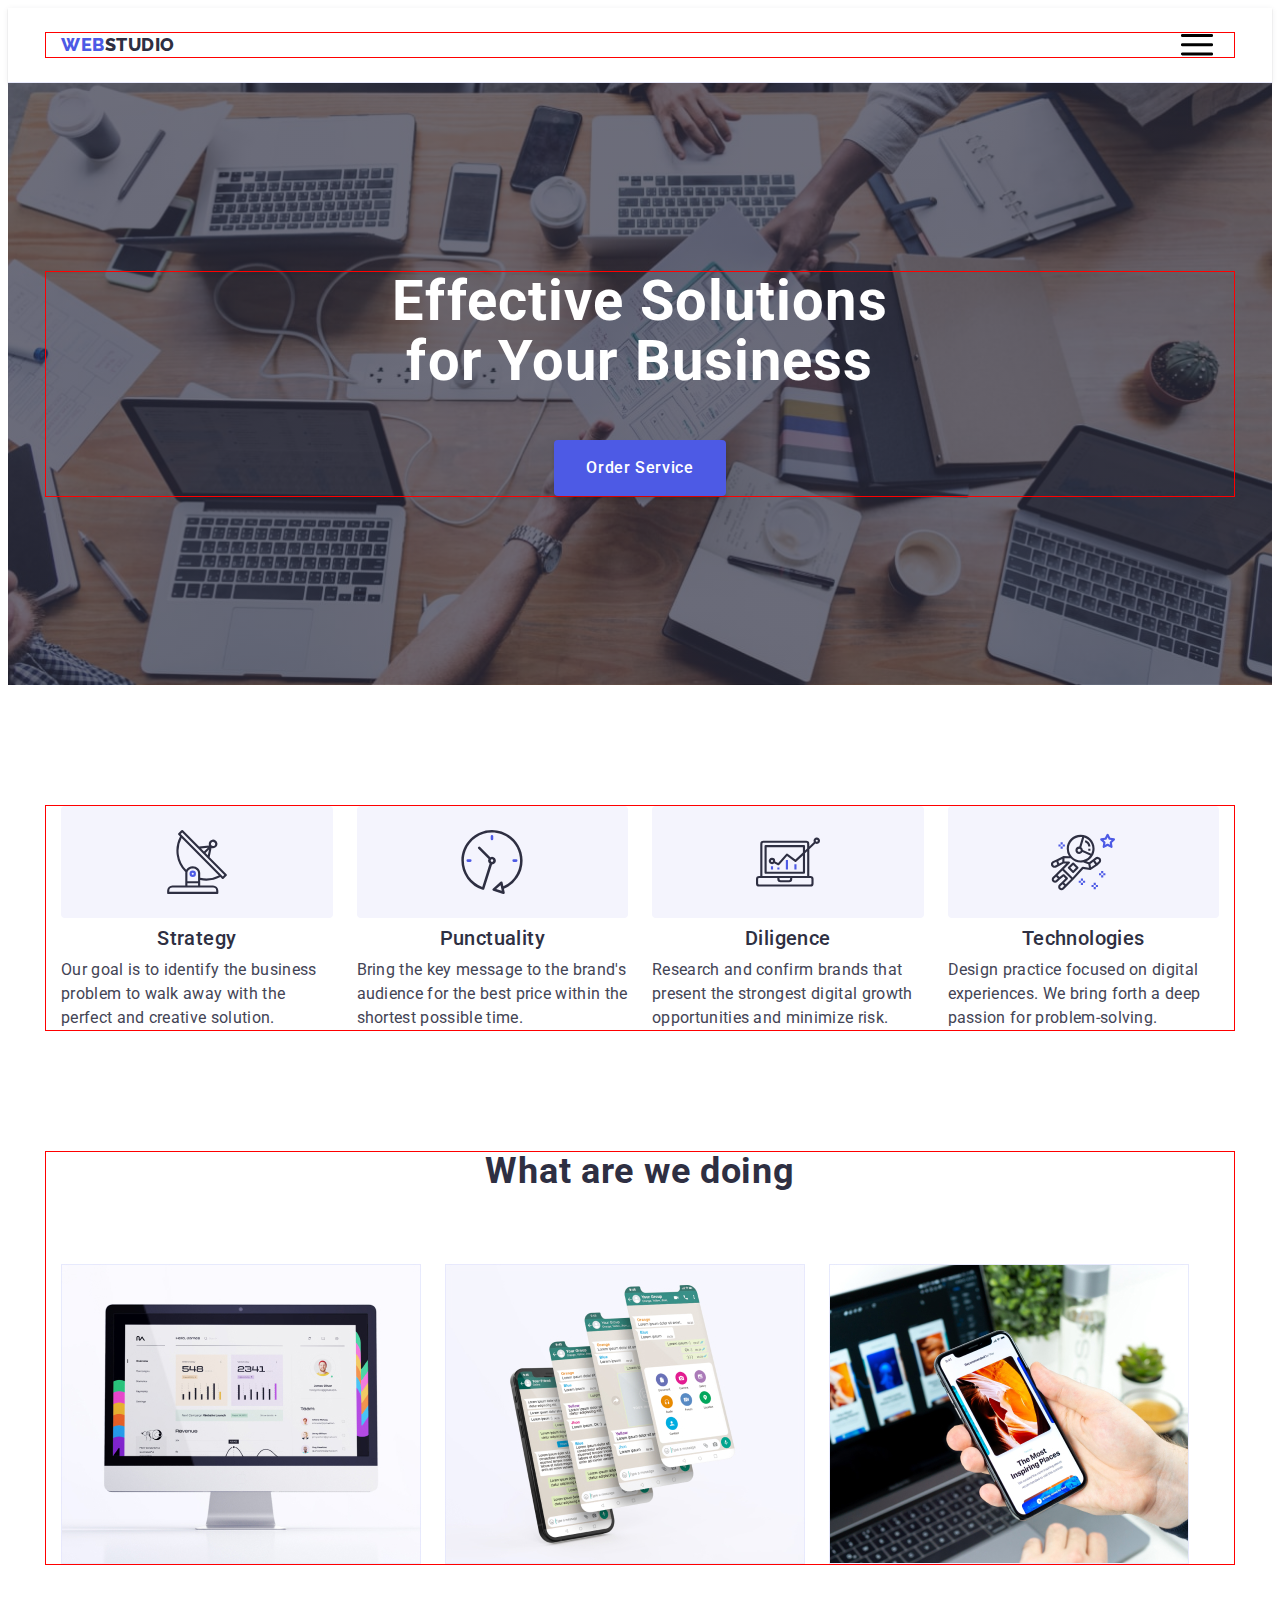
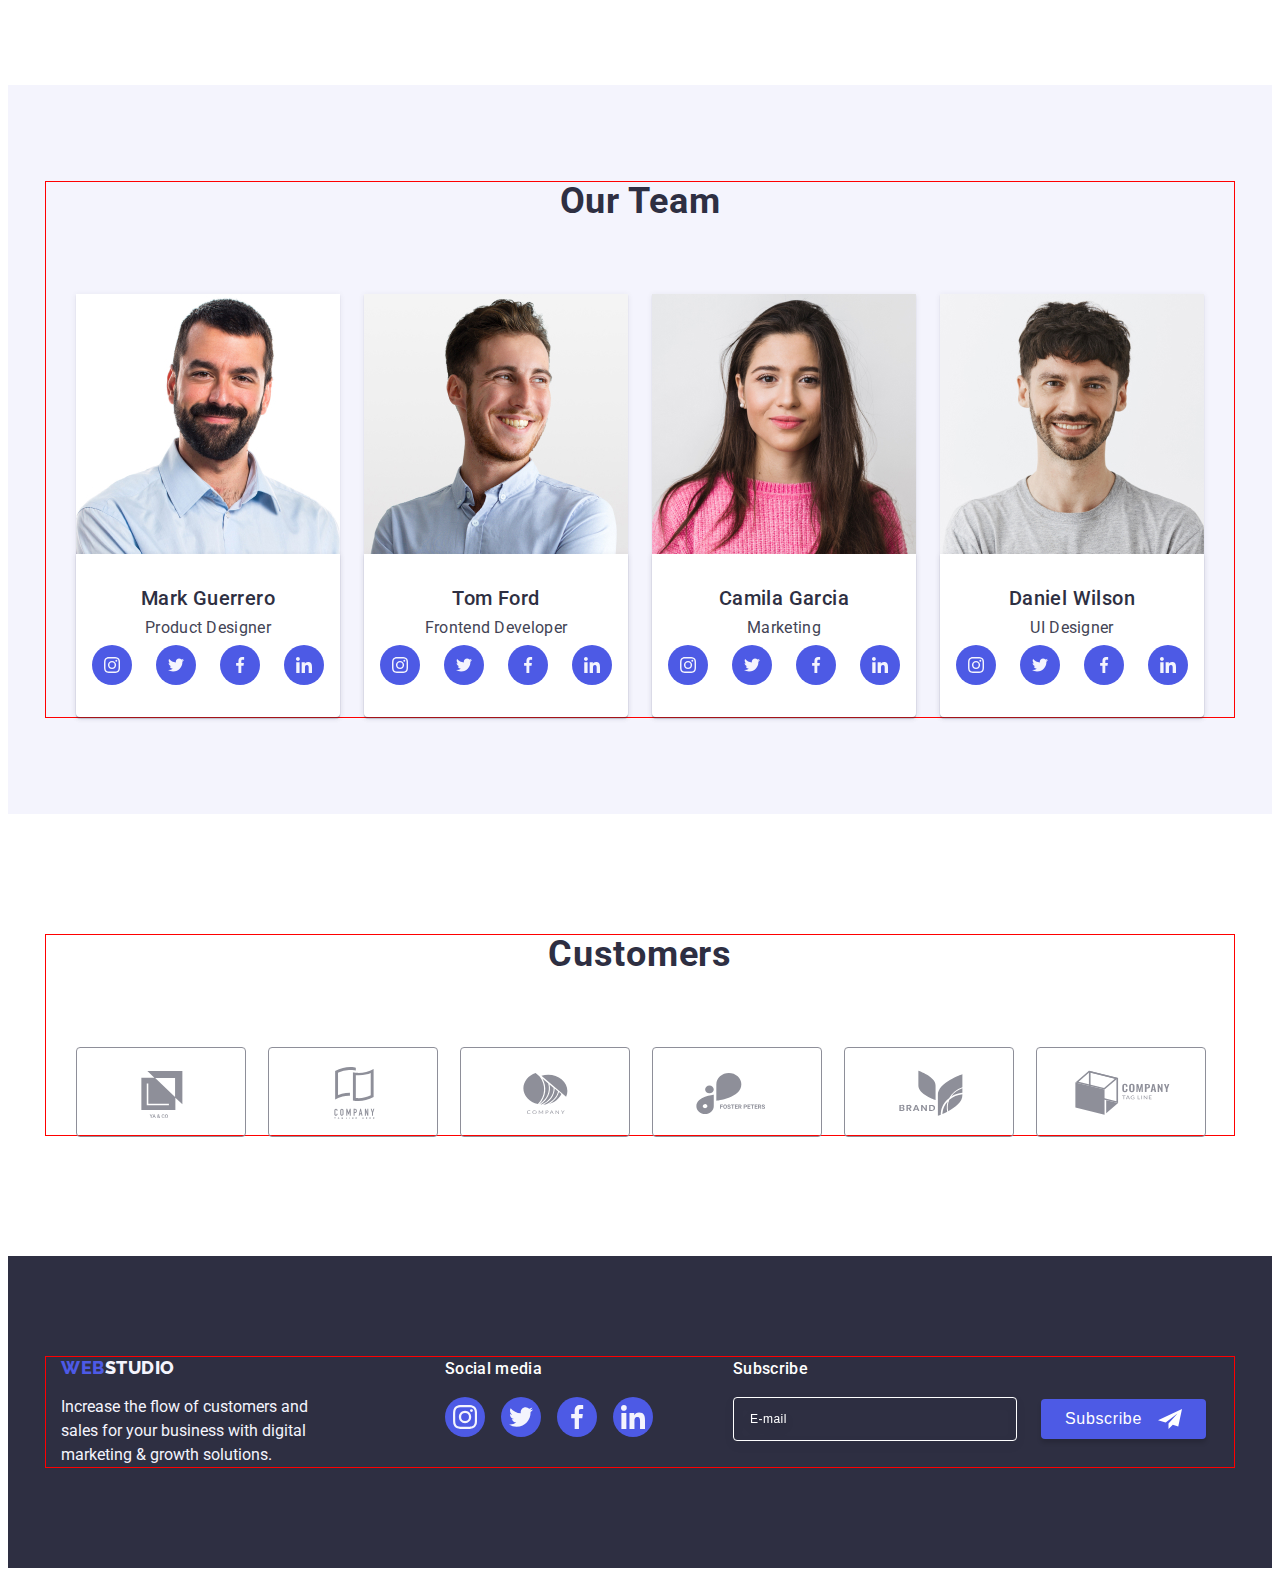
==== commit 41def080: "1" ====
--- a/index.html
+++ b/index.html
@@ -26,11 +26,11 @@
         <div class="container header-container">
             <nav class="header-navigation">
                 <a href="./index.html" class="first-logo-word link">Web<span class="second-logo-word link">Studio</span></a>
-                <button class="burger-menu-button">
+                <!-- <button class="burger-menu-button">
                     <svg class="burger-menu" width="32" height="22">
                         <use href="./images/icons.svg#icon-menu-hamburger"></use>
                     </svg>
-                </button>
+                </button> -->
                 <ul class="list header-menu">
                     <li class="list-header"><a href="./index.html" class="link list-menu current-color current">Studio</a></li>
                     <li class="list-header"><a href="./portfolio.html" class="link list-menu">Portfolio</a></li>
@@ -43,14 +43,14 @@
                     <li class=""><a href="tel:+110001111111" class="list-adress link">+11 (000) 111-11-11</a></li>
                 </ul>
             </address>
-            <!-- <button class="burger-menu-button">
+            <button class="burger-menu-button">
                 <svg class="burger-menu" width="32" height="22">
                     <use href="./images/icons.svg#icon-menu-hamburger"></use>
                 </svg>
-            </button> -->
+            </button>
         </div>
         <div class="mob-menu">
-            
+
         </div>                                             
     </header>
     <main>
--- a/css/style.css
+++ b/css/style.css
@@ -330,18 +330,15 @@
     gap: 24px;
 }
 .burger-menu {
-    /* margin-left: 249px; */
-    padding: absolute;
-    width: 32px;
-    height: 22px;
 }
 .burger-menu-button {
-    width: 32px;
-    height: 22px;
-    position: relative;
-    display: flex;
+    /* border: none; */
+    outline: none;
     background-color: transparent;
-    /* border: none; */
+    border: none;
+    display: flex;
+    justify-content: center;
+    align-items: center;
 }
 .header {
     padding-top: 24px;
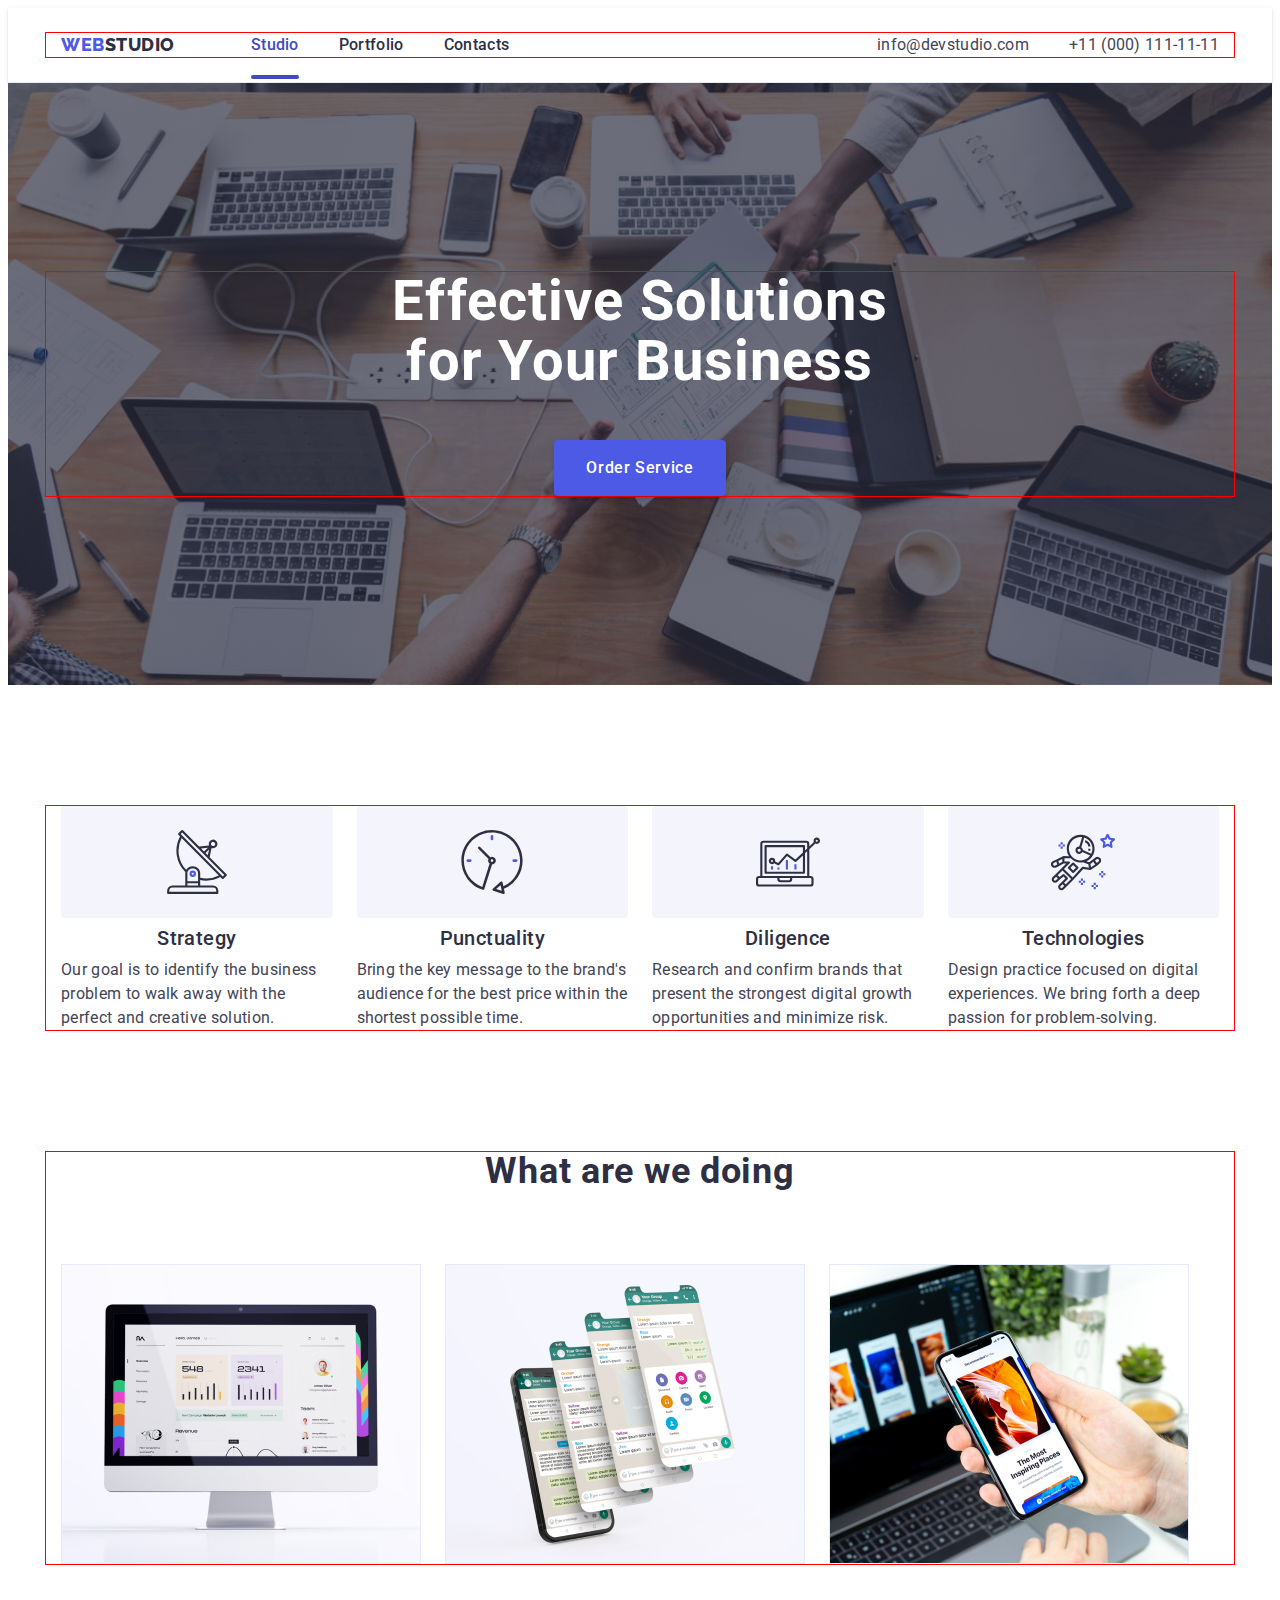
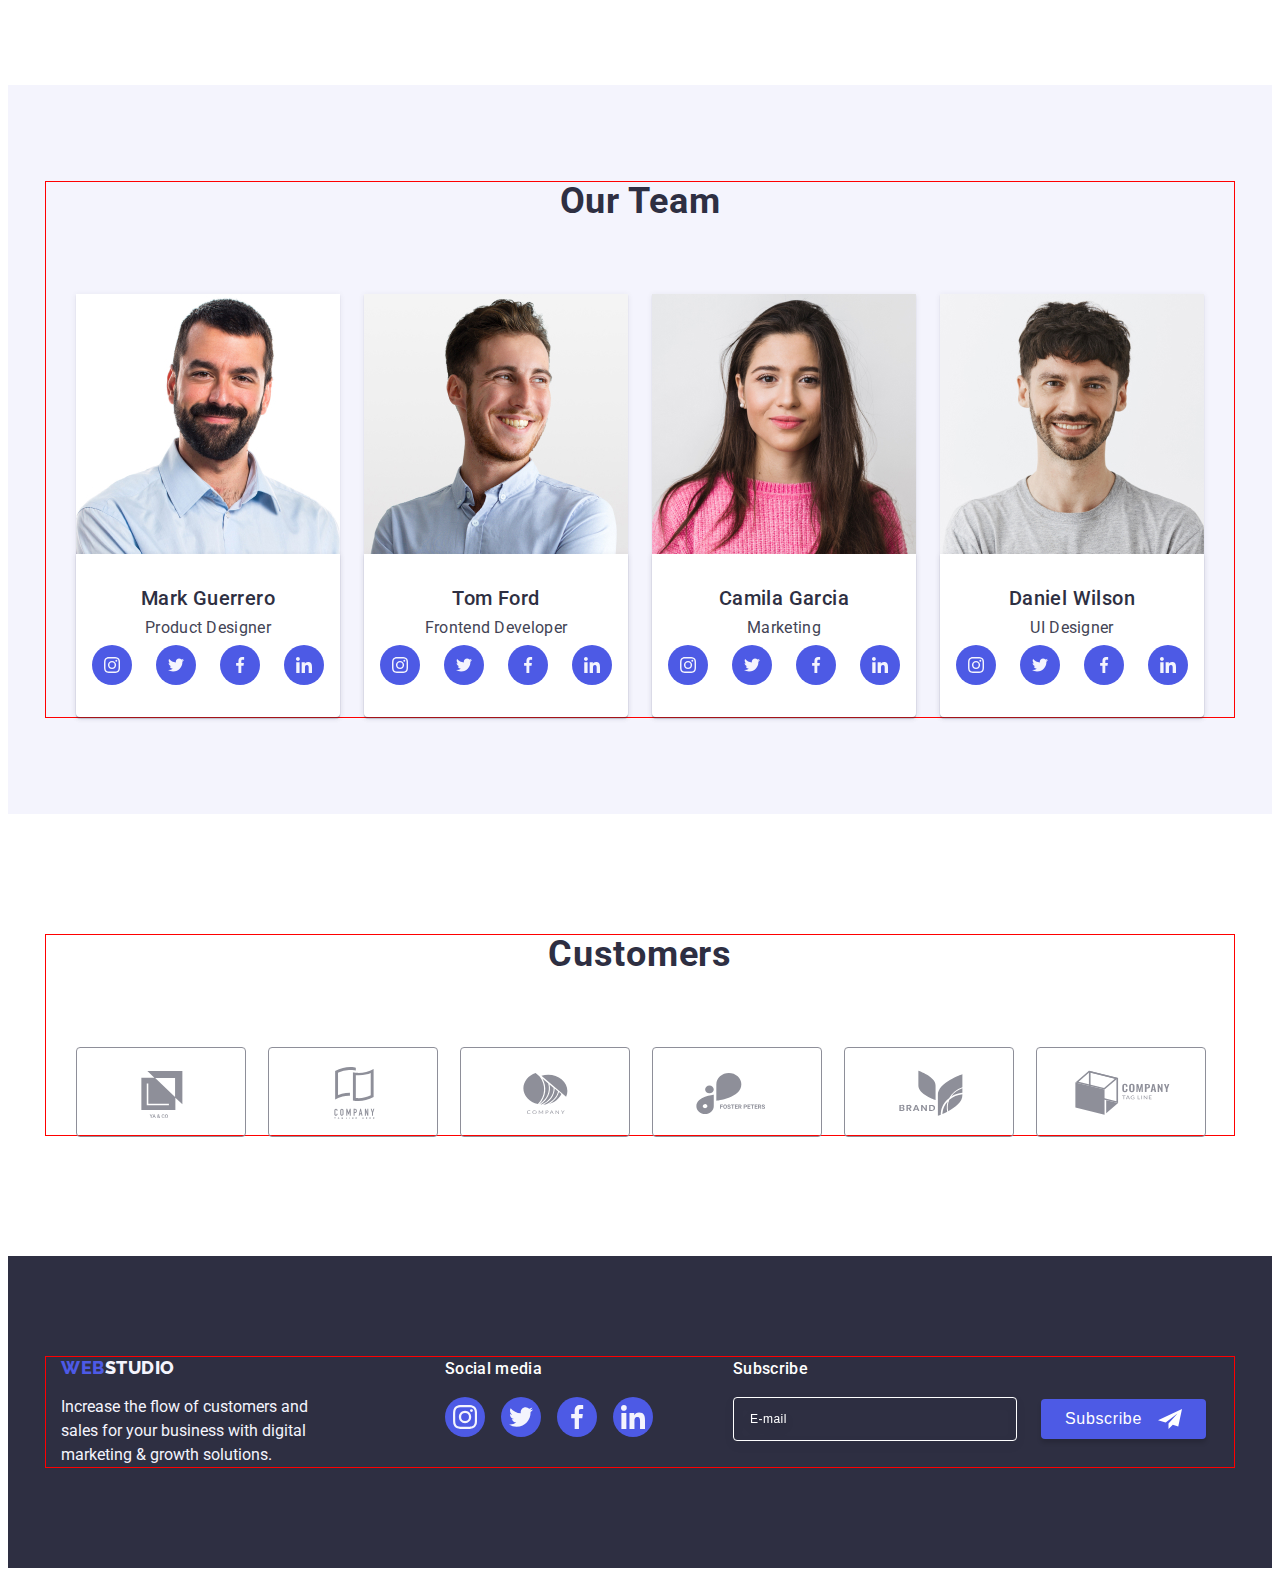
==== commit c37016a3: "1" ====
--- a/index.html
+++ b/index.html
@@ -26,11 +26,6 @@
         <div class="container header-container">
             <nav class="header-navigation">
                 <a href="./index.html" class="first-logo-word link">Web<span class="second-logo-word link">Studio</span></a>
-                <!-- <button class="burger-menu-button">
-                    <svg class="burger-menu" width="32" height="22">
-                        <use href="./images/icons.svg#icon-menu-hamburger"></use>
-                    </svg>
-                </button> -->
                 <ul class="list header-menu">
                     <li class="list-header"><a href="./index.html" class="link list-menu current-color current">Studio</a></li>
                     <li class="list-header"><a href="./portfolio.html" class="link list-menu">Portfolio</a></li>
@@ -43,14 +38,59 @@
                     <li class=""><a href="tel:+110001111111" class="list-adress link">+11 (000) 111-11-11</a></li>
                 </ul>
             </address>
-            <button class="burger-menu-button">
+            <button type="button" class="burger-menu-button" data-mob-open>
                 <svg class="burger-menu" width="32" height="22">
                     <use href="./images/icons.svg#icon-menu-hamburger"></use>
                 </svg>
             </button>
         </div>
-        <div class="mob-menu">
-
+        <div class="mob-menu is-hidden" data-mob>
+            <button type="button" class="mob-close-btn" data-mob-close>
+                <svg class="close-icon-mob" width="8" height="8">
+                    <use href="./images/icons.svg#icon-close-black-18dp-2-1"></use>
+                </svg>
+            </button>
+            <ul class="list mob-menu-list">
+                <li class="mob-menu-list-item"><a href="./index.html" class="link mob-link-item current-color">Studio</a></li>
+                <li class="mob-menu-list-item"><a href="./portfolio.html" class="link mob-link-item">Portfolio</a></li>
+                <li class="mob-menu-list-item"><a href="" class="link mob-link-item">Contacts</a></li>
+            </ul>
+            <address class="mob-adress">
+                <ul class="list mob-adress-list">
+                    <li class="mob-item-adress"><a href="tel:+110001111111" class="mob-list-phone link">+11 (000) 111-11-11</a></li>
+                    <li class="mob-item-adress"><a href="mailto:info@devstudio.com" class="mob-list-email link">info@devstudio.com</a></li>
+                </ul>
+            </address>
+            <ul class="list mob-icon-container">
+                <li class="mob-icon-list">
+                    <a href="#" class="mob-icon-con">
+                        <svg class="mob-social-icons" width="24" height="24"> 
+                            <use href="./images/icons.svg#icon-instagram-2"></use>
+                        </svg>
+                    </a>
+                </li>
+                <li class="mob-icon-list">
+                    <a href="#" class="mob-icon-con">
+                        <svg class="mob-social-icons" width="24" height="24">
+                            <use href="./images/icons.svg#icon-twitter-1"></use>
+                        </svg>
+                    </a>
+                </li>
+                <li class="mob-icon-list">
+                    <a href="#" class="mob-icon-con">
+                        <svg class="mob-social-icons" width="24" height="24">
+                            <use href="./images/icons.svg#icon-facebook-1"></use>
+                        </svg>
+                    </a>
+                </li>
+                <li class="mob-icon-list">
+                    <a href="#" class="mob-icon-con">
+                        <svg class="mob-social-icons" width="24" height="24">
+                            <use href="./images/icons.svg#icon-linkedin-1"></use>
+                        </svg>
+                    </a>
+                </li>
+             </ul>
         </div>                                             
     </header>
     <main>
@@ -431,5 +471,6 @@
         </div>
     </div>
     <script src="./js/modal.js"></script>
+    <script src="./js/mobile-menu.js"></script>
 </body>
 </html>
--- a/css/style.css
+++ b/css/style.css
@@ -318,8 +318,8 @@
 }
 .header-container {
     display: flex;
-    align-items: center;
-    gap: 332px;
+    /* align-items: center;
+    gap: 332px; */
 }
 .header-menu {
     display: none;
@@ -332,7 +332,6 @@
 .burger-menu {
 }
 .burger-menu-button {
-    /* border: none; */
     outline: none;
     background-color: transparent;
     border: none;
@@ -340,6 +339,104 @@
     justify-content: center;
     align-items: center;
 }
+
+.mob-menu {
+    background-color: #FFFFFF;
+    position: fixed;
+    top: 0;
+    left: 0;
+    width: 100%;
+    height: 100%;
+    padding-left: 40px;
+    padding-bottom: 40px;
+    padding-top: 80px;
+    padding-right: 35px;
+    z-index: 2;
+}
+.mob-close-btn {
+    border: none;
+    background: none;
+    position: absolute;
+    top: 24px;
+    right: 24px;
+    cursor: pointer;
+    width: 24px;
+    height: 24px;
+    border-radius: 50%;
+    display: flex;
+    align-items: center;
+    justify-content: center;
+    background-color: #e7e9fc;
+    border: 1px solid rgba(0, 0, 0, 0.1);
+    padding: 0;
+    transition: background-color 250ms cubic-bezier(0.4, 0, 0.2, 1), border 250ms cubic-bezier(0.4, 0, 0.2, 1);
+    
+}
+.close-icon-mob {
+    transition: fill 250ms cubic-bezier(0.4, 0, 0.2, 1);
+}
+.mob-menu-list {
+    /* margin-top: 80px; */
+    display: flex;
+    flex-direction: column;
+    gap: 40px;
+    margin-bottom: 284px;
+}
+.mob-menu-list-item {
+}
+.mob-link-item {
+    color:  #2E2F42;
+    font-size: 36px;
+    font-weight: 700;
+    line-height: 1.11; /* 111.111% */
+    letter-spacing: 0.02em;
+    text-transform: capitalize;
+}
+.mob-adress {
+}
+.mob-adress-list {
+    margin-bottom: 48px;
+    display: flex;
+    flex-direction: column;
+    gap: 40px;
+}
+.mob-list-email {
+    color:  #434455;
+    font-size: 20px;
+    font-weight: 500;
+    line-height: 1.2; /* 111.111% */
+    letter-spacing: 0.02em;
+}
+.mob-list-phone {
+    width: 100%;
+    color:  #4D5AE5;
+    font-size: 36px;
+    font-weight: 700;
+    line-height: 1.11; /* 111.111% */
+    letter-spacing: 0.02em;
+    text-transform: capitalize;
+}
+
+.mob-icon-container {
+    display: flex;
+    gap: 25px;
+    justify-content: center;
+}
+.mob-icon-con {
+    width: 40px;
+    height: 40px;
+    border-radius: 50%;
+    background-color: #4D5AE5;
+    display: flex;
+    justify-content: center;
+    align-items: center;
+    transition: background-color 250ms cubic-bezier(0.4, 0, 0.2, 1);
+}
+.mob-social-icons {
+    fill: #F4F4FD;
+}
+
+
 .header {
     padding-top: 24px;
     padding-bottom: 24px;
--- a/css/media.css
+++ b/css/media.css
@@ -1,3 +1,9 @@
+
+@media screen and (max-width: 428px) {
+    /* .mob-icon-con {
+        gap: 24px;
+    } */
+}
 /* ----------------------428PX---------------------*/
 @media screen and (min-width: 428px) {
     .container {
@@ -85,7 +91,28 @@
     .button-section {
         background-image: linear-gradient(rgba(46, 47, 66, 0.7), rgba(46, 47, 66, 0.7)), url(../images/people-bg-tab2x-min.jpeg);
     }
-}
+    }
+    .burger-menu-button {
+        display: none;
+    }
+    .header-menu {
+        display: flex;
+        justify-content: center;
+    }
+    .header-adress {
+        display: flex;
+    }
+    .address-list {
+        flex-direction: column;
+        gap: 12px;
+    }
+    .header-navigation {
+        gap: 120px;
+        justify-content: left;
+    }
+    .list-adress {
+        font-size: 12px;
+    }
 }
 /* ---------------------------------1158PX--------------------------------- */
 @media screen and (min-width: 1158px) {
@@ -153,5 +180,16 @@
     .button-section {
         background-image: linear-gradient(rgba(46, 47, 66, 0.7), rgba(46, 47, 66, 0.7)), url(../images/people-bg-desktop2x-min.jpeg);
     }
-}
+    }
+    .list-adress {
+        font-size: 16px;
+    }
+    .address-list {
+        flex-direction: row;
+        gap: 40px;
+    }
+    .header-navigation {
+        gap: 76px;
+        justify-content: left;
+    }
 }